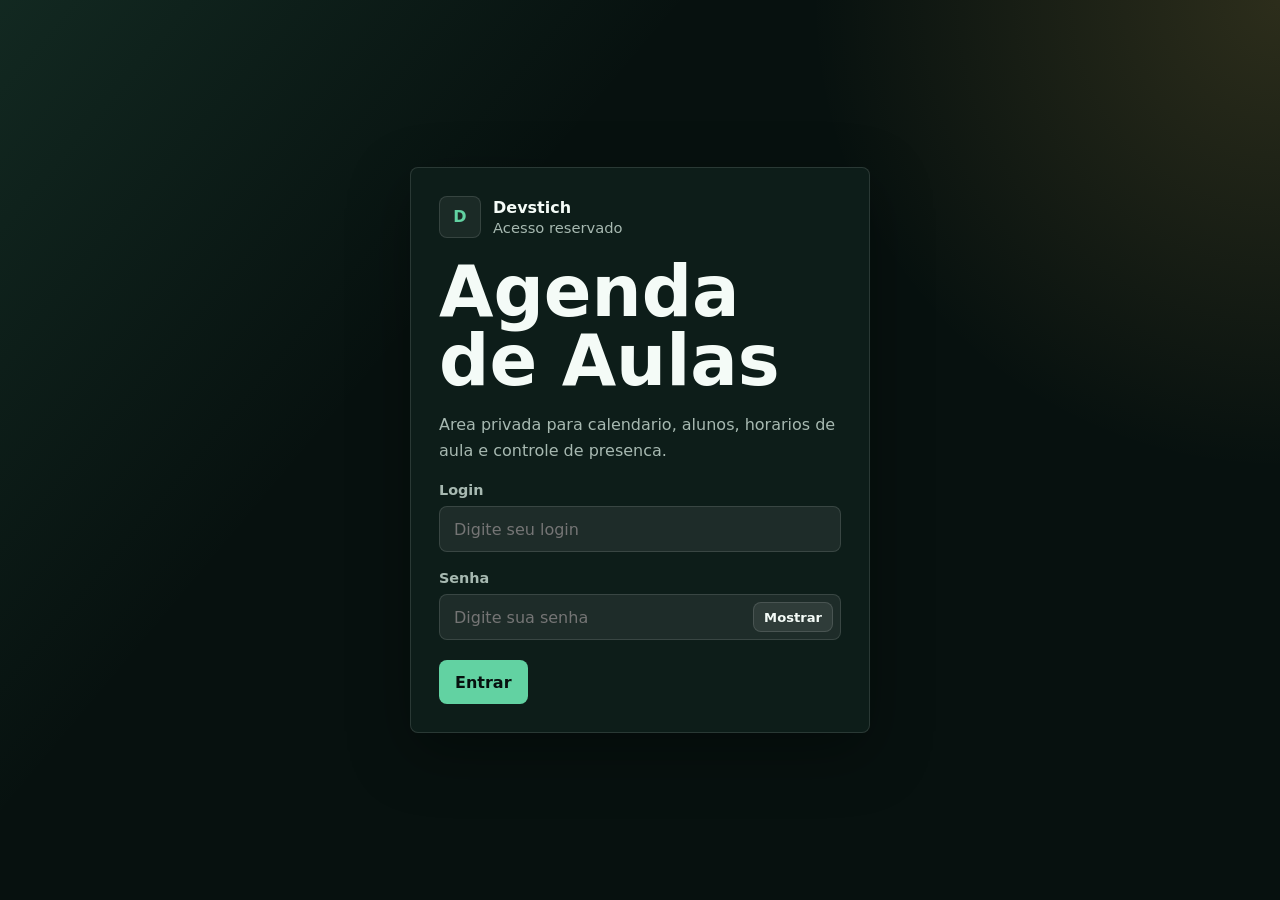
==== lista de presenca.html @ 537367e7 "Add monthly view to attendance list Lets teachers toggle the presence tab between a single day and a" ====
<!DOCTYPE html>
<html lang="pt-BR">
<head>
  <meta charset="UTF-8">
  <meta name="viewport" content="width=device-width, initial-scale=1.0">
  <meta name="robots" content="noindex, nofollow">
  <title>Agenda de Aulas | Devstich</title>
  <style>
    :root { color-scheme: dark; --bg:#07110f; --panel:#0f1f1b; --line:rgba(255,255,255,.12); --text:#f4fbf7; --muted:#a7b9b1; --brand:#62d2a2; --gold:#f0c15a; --danger:#f46f6f; --blue:#7cc7ff; font-family:Inter,ui-sans-serif,system-ui,-apple-system,BlinkMacSystemFont,"Segoe UI",sans-serif; }
    * { box-sizing:border-box; }
    body { min-height:100vh; margin:0; background:linear-gradient(130deg,rgba(98,210,162,.12),transparent 34%),radial-gradient(circle at top right,rgba(240,193,90,.16),transparent 30%),var(--bg); color:var(--text); }
    button,input,select,textarea { font:inherit; }
    button { border:0; cursor:pointer; }
    .page { width:min(1180px,calc(100% - 32px)); margin:0 auto; padding:32px 0; }
    .topbar { display:flex; align-items:center; justify-content:space-between; gap:16px; padding:14px 0 28px; }
    .brand { display:flex; align-items:center; gap:12px; min-width:0; }
    .brand-mark { display:grid; width:42px; height:42px; place-items:center; border:1px solid var(--line); border-radius:8px; background:rgba(255,255,255,.06); color:var(--brand); font-weight:800; }
    .brand strong,.brand span { display:block; }
    .brand span { color:var(--muted); font-size:.92rem; margin-top:2px; }
    .status-pill { display:inline-flex; align-items:center; gap:8px; min-height:36px; padding:0 12px; border:1px solid var(--line); border-radius:999px; color:var(--muted); background:rgba(255,255,255,.05); white-space:nowrap; }
    .status-dot { width:8px; height:8px; border-radius:999px; background:var(--brand); box-shadow:0 0 18px rgba(98,210,162,.9); }
    .gate { display:grid; min-height:calc(100vh - 64px); place-items:center; padding:28px 0; }
    .gate-card,.panel { border:1px solid var(--line); border-radius:8px; background:rgba(15,31,27,.92); box-shadow:0 20px 60px rgba(0,0,0,.35); }
    .gate-card { width:min(460px,100%); padding:28px; }
    .gate-card h1,.hero h1 { margin:20px 0 0; font-size:clamp(2.1rem,6vw,4.4rem); line-height:.98; letter-spacing:0; }
    .gate-card p,.hero p { color:var(--muted); line-height:1.65; }
    .field { display:grid; gap:8px; margin:18px 0 0; }
    label { color:var(--muted); font-size:.9rem; font-weight:700; }
    input,select,textarea { width:100%; min-height:46px; border:1px solid var(--line); border-radius:8px; background:rgba(255,255,255,.07); color:var(--text); outline:none; padding:0 14px; }
    textarea { min-height:92px; padding:12px 14px; resize:vertical; }
    input:focus,select:focus,textarea:focus { border-color:rgba(98,210,162,.8); box-shadow:0 0 0 4px rgba(98,210,162,.12); }
    .password-wrap { position:relative; }
    .password-wrap input { padding-right:104px; }
    .password-toggle { position:absolute; right:8px; bottom:8px; min-height:30px; border:1px solid var(--line); border-radius:8px; padding:0 10px; background:rgba(255,255,255,.08); color:var(--text); font-size:.82rem; font-weight:800; }
    .password-toggle:hover { border-color:rgba(98,210,162,.65); }
    .primary-btn,.ghost-btn,.danger-btn,.tab-btn { display:inline-flex; align-items:center; justify-content:center; min-height:44px; border-radius:8px; padding:0 16px; font-weight:800; }
    .primary-btn { background:var(--brand); color:#07110f; }
    .ghost-btn,.tab-btn { border:1px solid var(--line); background:rgba(255,255,255,.06); color:var(--text); }
    .danger-btn { background:rgba(244,111,111,.16); color:#ffdada; border:1px solid rgba(244,111,111,.32); }
    .gate-actions,.toolbar,.form-actions,.tabs { display:flex; flex-wrap:wrap; gap:10px; margin-top:20px; }
    .teacher-scope { display:grid; gap:8px; width:min(360px,100%); margin-top:16px; }
    .error { display:none; margin-top:14px; color:#ffdada; font-weight:700; }
    .app,.view { display:none; }
    .view.active { display:block; }
    .tab-btn.active { background:var(--brand); color:#07110f; border-color:transparent; }
    .hero { display:grid; grid-template-columns:minmax(0,1.1fr) minmax(280px,.9fr); gap:24px; align-items:end; padding:30px 0 20px; }
    .hero-kpis { display:grid; grid-template-columns:repeat(3,1fr); gap:12px; }
    .kpi { min-height:104px; border:1px solid var(--line); border-radius:8px; background:rgba(255,255,255,.06); padding:16px; }
    .kpi span { color:var(--muted); font-size:.86rem; font-weight:700; }
    .kpi strong { display:block; margin-top:10px; font-size:clamp(1.8rem,4vw,2.7rem); line-height:1; }
    .panel { margin-top:18px; overflow:hidden; }
    .panel-head { display:flex; align-items:center; justify-content:space-between; gap:16px; border-bottom:1px solid var(--line); padding:18px; }
    .panel-head h2 { margin:0; font-size:1.1rem; }
    .form-grid { display:grid; grid-template-columns:1.1fr .8fr .7fr .7fr; gap:14px; padding:18px; }
    .presence-grid { grid-template-columns:1.1fr .8fr .8fr; }
    .form-actions { grid-column:1 / -1; margin-top:0; }
    .list-tools { display:grid; grid-template-columns:minmax(180px,1fr) minmax(150px,220px); gap:12px; padding:18px; border-bottom:1px solid var(--line); }
    .table-wrap { overflow-x:auto; }
    table { width:100%; border-collapse:collapse; min-width:760px; }
    th,td { padding:14px 18px; text-align:left; border-bottom:1px solid var(--line); vertical-align:middle; }
    th { color:var(--muted); font-size:.8rem; text-transform:uppercase; letter-spacing:.06em; background:rgba(255,255,255,.04); }
    tr:last-child td { border-bottom:0; }
    .empty { padding:34px 18px; color:var(--muted); text-align:center; }
    .row-actions { display:flex; gap:8px; justify-content:flex-end; }
    .icon-btn { display:inline-grid; width:36px; height:36px; place-items:center; border:1px solid var(--line); border-radius:8px; background:rgba(255,255,255,.06); color:var(--text); }
    .icon-btn.delete { color:#ffdada; border-color:rgba(244,111,111,.32); }
    .calendar-tools { display:flex; flex-wrap:wrap; align-items:center; justify-content:space-between; gap:12px; padding:18px; border-bottom:1px solid var(--line); }
    .calendar-title { margin:0; font-size:1.4rem; }
    .calendar-layout { display:grid; grid-template-columns:minmax(0,1fr) 280px; gap:18px; align-items:start; }
    .calendar-grid { display:grid; grid-template-columns:repeat(7,minmax(0,1fr)); }
    .pending-panel { padding-bottom:18px; }
    .pending-list { display:grid; gap:10px; padding:18px; }
    .pending-card { display:block; width:100%; border:1px solid var(--line); border-radius:8px; background:rgba(255,255,255,.06); padding:12px; color:var(--text); text-align:left; }
    .pending-card:hover { border-color:rgba(240,193,90,.6); }
    .pending-card strong { display:block; }
    .pending-card span { display:block; margin-top:4px; color:var(--gold); font-size:.82rem; font-weight:700; }
    .pending-row { border:1px solid var(--line); border-radius:8px; padding:14px; margin-bottom:12px; }
    .pending-row p { margin:0; color:var(--muted); }
    .weekday,.day-cell { min-height:118px; border-right:1px solid var(--line); border-bottom:1px solid var(--line); padding:10px; }
    .weekday { min-height:auto; color:var(--muted); font-size:.78rem; font-weight:800; text-transform:uppercase; letter-spacing:.06em; background:rgba(255,255,255,.04); }
    .weekday:nth-child(7n),.day-cell:nth-child(7n) { border-right:0; }
    .day-number { color:var(--muted); font-size:.85rem; font-weight:800; }
    .day-cell.today .day-number { display:inline-grid; place-items:center; width:28px; height:28px; border-radius:999px; background:var(--brand); color:#07110f; }
    .day-cell.muted { opacity:.42; }
    .lesson { display:block; width:100%; margin-top:8px; padding:8px; border:0; border-left:3px solid var(--brand); border-radius:6px; background:rgba(98,210,162,.12); color:var(--text); font-size:.82rem; line-height:1.35; text-align:left; }
    .lesson strong { display:block; color:var(--text); }
    .lesson span { color:var(--muted); }
    .lesson:hover { background:rgba(98,210,162,.18); }
    .lesson.replacement { border-left-color:var(--gold); background:rgba(240,193,90,.14); }
    .lesson.replacement:hover { background:rgba(240,193,90,.22); }
    .lesson-status { display:inline-flex; margin-top:6px; min-height:22px; align-items:center; border-radius:999px; padding:0 8px; background:rgba(240,193,90,.16); color:#ffe1a3; font-size:.72rem; font-weight:800; }
    .student-badge { display:inline-flex; min-height:28px; align-items:center; border:1px solid var(--line); border-radius:999px; padding:0 10px; color:var(--muted); background:rgba(255,255,255,.05); font-size:.84rem; }
    .attendance-tools { display:flex; flex-wrap:wrap; align-items:end; justify-content:space-between; gap:14px; padding:18px; border-bottom:1px solid var(--line); }
    .attendance-tools .field { margin:0; min-width:220px; }
    .status-buttons { display:flex; flex-wrap:wrap; gap:8px; }
    .status-btn { min-height:34px; border:1px solid var(--line); border-radius:8px; padding:0 10px; background:rgba(255,255,255,.06); color:var(--text); font-weight:800; }
    .status-btn.active { background:var(--brand); color:#07110f; border-color:transparent; }
    .status-btn.absent.active { background:rgba(244,111,111,.92); color:#180808; }
    .status-btn.pending.active { background:var(--gold); color:#171006; }
    .modal-backdrop { position:fixed; inset:0; z-index:30; display:grid; place-items:center; padding:18px; background:rgba(0,0,0,.58); }
    .modal-card { width:min(460px,100%); border:1px solid var(--line); border-radius:8px; background:#0f1f1b; box-shadow:0 24px 70px rgba(0,0,0,.52); padding:22px; }
    .modal-card h2 { margin:0; font-size:1.35rem; }
    .modal-card p { color:var(--muted); line-height:1.55; }
    .modal-actions { display:flex; flex-wrap:wrap; gap:10px; margin-top:18px; }
    .modal-grid { display:grid; grid-template-columns:1fr 1fr; gap:12px; margin-top:14px; }
    [hidden] { display:none !important; }
    @media (max-width:900px) { .hero,.form-grid,.list-tools,.modal-grid,.calendar-layout { grid-template-columns:1fr; } .hero-kpis { grid-template-columns:1fr; } .calendar-grid { min-width:840px; } .calendar-scroll { overflow-x:auto; } .topbar,.panel-head { align-items:flex-start; flex-direction:column; } }
  </style>
</head>
<body>
  <main class="page">
    <section class="gate" id="gate">
      <div class="gate-card">
        <div class="brand"><div class="brand-mark">D</div><div><strong>Devstich</strong><span>Acesso reservado</span></div></div>
        <h1>Agenda de Aulas</h1>
        <p>Area privada para calendario, alunos, horarios de aula e controle de presenca.</p>
        <form id="accessForm">
          <div class="field"><label for="accessLogin">Login</label><input id="accessLogin" name="accessLogin" type="text" autocomplete="username" placeholder="Digite seu login"></div>
          <div class="field password-wrap"><label for="accessPassword">Senha</label><input id="accessPassword" name="accessPassword" type="password" autocomplete="current-password" placeholder="Digite sua senha"><button class="password-toggle" id="togglePassword" type="button" aria-controls="accessPassword" aria-label="Mostrar senha">Mostrar</button></div>
          <div class="gate-actions"><button class="primary-btn" type="submit">Entrar</button></div>
          <p class="error" id="accessError">Login ou senha incorretos.</p>
        </form>
      </div>
    </section>

    <section class="app" id="app">
      <header class="topbar">
        <div class="brand"><div class="brand-mark">D</div><div><strong>Devstich</strong><span>Agenda de aulas</span></div></div>
        <div class="status-pill"><span class="status-dot"></span><span id="todayLabel"></span></div>
      </header>

      <section class="hero">
        <div>
          <h1>Calendario e alunos</h1>
          <p>Cadastre os alunos uma vez, escolha o dia e o horario. Cada aula ocupa automaticamente 1 hora no calendario.</p>
          <div class="tabs" role="tablist">
            <button class="tab-btn active" type="button" data-view="calendarView">Calendario</button>
            <button class="tab-btn" type="button" data-view="studentsView">Alunos</button>
            <button class="tab-btn" type="button" data-view="presenceView">Presenca</button>
            <button class="tab-btn" id="teachersTab" type="button" data-view="teachersView" hidden>Professores</button>
          </div>
          <div class="teacher-scope" id="teacherScope" hidden>
            <label for="teacherScopeSelect">Ver alunos do professor</label>
            <select id="teacherScopeSelect"></select>
          </div>
        </div>
        <div class="hero-kpis">
          <div class="kpi"><span>Alunos ativos</span><strong id="studentCount">0</strong></div>
          <div class="kpi"><span>Aulas/semana</span><strong id="lessonCount">0</strong></div>
          <div class="kpi"><span>Presentes</span><strong id="presentCount">0</strong></div>
        </div>
      </section>

      <section class="view active" id="calendarView">
        <div class="calendar-layout">
          <section class="panel" aria-label="Calendario de aulas">
            <div class="calendar-tools">
              <button class="ghost-btn" id="prevMonth" type="button">Mes anterior</button>
              <h2 class="calendar-title" id="calendarTitle">Calendario</h2>
              <button class="ghost-btn" id="nextMonth" type="button">Proximo mes</button>
            </div>
            <div class="calendar-scroll"><div class="calendar-grid" id="calendarGrid"></div></div>
          </section>
          <section class="panel pending-panel" aria-label="Reposicoes pendentes">
            <div class="panel-head"><h2>Reposições pendentes</h2></div>
            <div class="pending-list" id="pendingList"></div>
            <div class="empty" id="pendingEmpty">Nenhuma reposicao pendente.</div>
          </section>
        </div>
      </section>

      <section class="view" id="studentsView">
        <section class="panel" aria-label="Cadastrar aluno">
          <div class="panel-head"><h2>Novo aluno</h2></div>
          <form class="form-grid" id="studentForm">
            <div class="field"><label for="studentName">Nome do aluno</label><input id="studentName" name="studentName" type="text" placeholder="Ex.: Ana Silva" required></div>
            <div class="field"><label for="studentPhone">Telefone</label><input id="studentPhone" name="studentPhone" type="text" placeholder="Opcional"></div>
            <div class="field"><label for="classDay">Dia da aula</label><select id="classDay" name="classDay"><option value="1">Segunda-feira</option><option value="2">Terca-feira</option><option value="3">Quarta-feira</option><option value="4">Quinta-feira</option><option value="5">Sexta-feira</option><option value="6">Sabado</option><option value="0">Domingo</option></select></div>
            <div class="field"><label for="classTime">Horario</label><input id="classTime" name="classTime" type="time" required></div>
            <div class="field" style="grid-column:1 / -1"><label for="studentNotes">Observacoes</label><textarea id="studentNotes" name="studentNotes" placeholder="Opcional"></textarea></div>
            <div class="form-actions"><button class="primary-btn" type="submit">Cadastrar aluno</button></div>
          </form>
        </section>

        <section class="panel" aria-label="Alunos cadastrados">
          <div class="panel-head"><h2>Alunos cadastrados</h2><span class="student-badge">Aulas de 1 hora</span></div>
          <div class="table-wrap">
            <table><thead><tr><th>Aluno</th><th>Telefone</th><th>Dia</th><th>Horario</th><th>Status</th><th></th></tr></thead><tbody id="studentsBody"></tbody></table>
            <div class="empty" id="studentsEmpty">Nenhum aluno cadastrado ainda.</div>
          </div>
        </section>
      </section>

      <section class="view" id="presenceView">
        <section class="panel" aria-label="Lista de presenca dos alunos">
          <div class="panel-head"><h2 id="attendanceTitle">Lista de presenca</h2><span class="student-badge">Alunos ativos cadastrados</span></div>
          <div class="attendance-tools">
            <div class="status-buttons" id="attendanceModeButtons">
              <button class="status-btn active" type="button" data-attendance-mode="day">Dia</button>
              <button class="status-btn" type="button" data-attendance-mode="month">Mes</button>
            </div>
            <div class="field" id="attendanceDayField"><label for="attendanceDate">Data da chamada</label><input id="attendanceDate" type="date"></div>
            <div class="field" id="attendanceMonthField" hidden><label for="attendanceMonth">Mes</label><input id="attendanceMonth" type="month"></div>
            <span class="student-badge" id="attendanceSummary">0 presentes</span>
          </div>
          <div class="table-wrap">
            <table><thead><tr><th>Data</th><th>Aluno</th><th>Dia da aula</th><th>Horario</th><th>Status</th></tr></thead><tbody id="attendanceBody"></tbody></table>
            <div class="empty" id="attendanceEmpty">Nenhum aluno ativo cadastrado ainda.</div>
          </div>
        </section>
      </section>
      <section class="view" id="teachersView" hidden>
        <section class="panel" aria-label="Adicionar professor">
          <div class="panel-head"><h2>Novo professor</h2><span class="student-badge">Apenas nivel 3</span></div>
          <form class="form-grid" id="teacherForm">
            <div class="field"><label for="teacherUsername">Login</label><input id="teacherUsername" name="teacherUsername" type="text" autocomplete="off" placeholder="Ex.: Professor.nome" required></div>
            <div class="field"><label for="teacherPassword">Senha</label><input id="teacherPassword" name="teacherPassword" type="password" autocomplete="new-password" placeholder="Senha inicial" required></div>
            <div class="field"><label for="teacherLevel">Nivel</label><select id="teacherLevel" name="teacherLevel"><option value="1">Nivel 1</option><option value="2">Nivel 2</option><option value="3">Nivel 3</option></select></div>
            <div class="form-actions"><button class="primary-btn" type="submit">Adicionar professor</button></div>
          </form>
        </section>
        <section class="panel" aria-label="Professores cadastrados">
          <div class="panel-head"><h2>Professores cadastrados</h2></div>
          <div class="table-wrap">
            <table><thead><tr><th>Login</th><th>Nivel</th><th>Status</th><th>Criado em</th><th></th></tr></thead><tbody id="teachersBody"></tbody></table>
            <div class="empty" id="teachersEmpty">Nenhum professor cadastrado ainda.</div>
          </div>
        </section>
      </section>
    </section>
  </main>


  <div class="modal-backdrop" id="replacementModal" hidden>
    <section class="modal-card" role="dialog" aria-modal="true" aria-labelledby="replacementTitle">
      <h2 id="replacementTitle">Reposicao da aula</h2>
      <p id="replacementText">Quer marcar esta aula como reposicao?</p>
      <div id="replacementStepChoice">
        <div class="modal-actions">
          <button class="primary-btn" id="replacementYes" type="button">Sim</button>
          <button class="ghost-btn" id="replacementNo" type="button">Nao</button>
        </div>
      </div>
      <div id="replacementStepSchedule" hidden>
        <div class="modal-actions">
          <button class="primary-btn" id="replacementHasDate" type="button">Sim</button>
          <button class="ghost-btn" id="replacementNoDate" type="button">Nao</button>
        </div>
      </div>
      <form id="replacementForm" hidden>
        <div class="modal-grid">
          <div class="field"><label for="replacementDate">Dia da reposicao</label><input id="replacementDate" type="date"></div>
          <div class="field"><label for="replacementTime">Horario</label><input id="replacementTime" type="time"></div>
        </div>
        <div class="modal-actions">
          <button class="primary-btn" type="submit">Salvar reposicao</button>
          <button class="ghost-btn" id="replacementBack" type="button">Voltar</button>
        </div>
      </form>
      <div class="modal-actions">
        <button class="ghost-btn" id="replacementCancel" type="button">Cancelar</button>
      </div>
    </section>
  </div>

  <div class="modal-backdrop" id="pendingModal" hidden>
    <section class="modal-card" role="dialog" aria-modal="true" aria-labelledby="pendingModalTitle">
      <h2 id="pendingModalTitle">Reposicoes pendentes</h2>
      <p id="pendingModalSubtitle"></p>
      <div id="pendingModalList"></div>
      <div class="modal-actions">
        <button class="ghost-btn" id="pendingModalClose" type="button">Fechar</button>
      </div>
    </section>
  </div>
  <script>
    var AUTH_API = "/api/auth.php";
    var ATTENDANCE_API = "/api/chamada.php";
    var STUDENTS_API = "/api/alunos.php";
    var TEACHERS_API = "/api/professores.php";
    var dayNames = ["Domingo", "Segunda", "Terca", "Quarta", "Quinta", "Sexta", "Sabado"];
    var monthCursor = new Date();
    monthCursor.setDate(1);
    var records = [];
    var calendarRecords = [];
    var pendingReplacements = [];
    var students = [];
    var teachers = [];
    var currentTeacher = null;
    var selectedTeacherId = 0;

    var gate = document.getElementById("gate");
    var app = document.getElementById("app");
    var accessForm = document.getElementById("accessForm");
    var accessLogin = document.getElementById("accessLogin");
    var accessPassword = document.getElementById("accessPassword");
    var togglePassword = document.getElementById("togglePassword");
    var accessError = document.getElementById("accessError");
    var todayLabel = document.getElementById("todayLabel");
    var studentCount = document.getElementById("studentCount");
    var lessonCount = document.getElementById("lessonCount");
    var presentCount = document.getElementById("presentCount");
    var calendarTitle = document.getElementById("calendarTitle");
    var calendarGrid = document.getElementById("calendarGrid");
    var studentsBody = document.getElementById("studentsBody");
    var studentsEmpty = document.getElementById("studentsEmpty");
    var studentForm = document.getElementById("studentForm");
    var attendanceDate = document.getElementById("attendanceDate");
    var attendanceMonth = document.getElementById("attendanceMonth");
    var attendanceModeButtons = document.getElementById("attendanceModeButtons");
    var attendanceDayField = document.getElementById("attendanceDayField");
    var attendanceMonthField = document.getElementById("attendanceMonthField");
    var attendanceMode = "day";
    var attendanceBody = document.getElementById("attendanceBody");
    var attendanceEmpty = document.getElementById("attendanceEmpty");
    var attendanceSummary = document.getElementById("attendanceSummary");
    var teacherScope = document.getElementById("teacherScope");
    var teacherScopeSelect = document.getElementById("teacherScopeSelect");
    var attendanceTitle = document.getElementById("attendanceTitle");
    var teachersTab = document.getElementById("teachersTab");
    var teachersView = document.getElementById("teachersView");
    var teacherForm = document.getElementById("teacherForm");
    var teachersBody = document.getElementById("teachersBody");
    var teachersEmpty = document.getElementById("teachersEmpty");
    var replacementModal = document.getElementById("replacementModal");
    var replacementText = document.getElementById("replacementText");
    var replacementStepChoice = document.getElementById("replacementStepChoice");
    var replacementStepSchedule = document.getElementById("replacementStepSchedule");
    var replacementForm = document.getElementById("replacementForm");
    var replacementDate = document.getElementById("replacementDate");
    var replacementTime = document.getElementById("replacementTime");
    var replacementYes = document.getElementById("replacementYes");
    var replacementNo = document.getElementById("replacementNo");
    var replacementHasDate = document.getElementById("replacementHasDate");
    var replacementNoDate = document.getElementById("replacementNoDate");
    var replacementBack = document.getElementById("replacementBack");
    var replacementCancel = document.getElementById("replacementCancel");
    var pendingList = document.getElementById("pendingList");
    var pendingEmpty = document.getElementById("pendingEmpty");
    var pendingModal = document.getElementById("pendingModal");
    var pendingModalSubtitle = document.getElementById("pendingModalSubtitle");
    var pendingModalList = document.getElementById("pendingModalList");
    var pendingModalClose = document.getElementById("pendingModalClose");
    var pendingLesson = null;
    var formatter = new Intl.DateTimeFormat("pt-BR", { day:"2-digit", month:"2-digit", year:"numeric", hour:"2-digit", minute:"2-digit" });

    todayLabel.textContent = new Intl.DateTimeFormat("pt-BR", { weekday:"long", day:"2-digit", month:"long" }).format(new Date());
    attendanceDate.value = dateKey(new Date());
    attendanceMonth.value = monthKey(new Date());

    function requestJson(url, options) {
      return fetch(url, Object.assign({ headers:{ "Content-Type":"application/json" }, credentials:"same-origin" }, options || {})).then(function(response) {
        return response.json().then(function(payload) {
          if (!response.ok) throw new Error(payload.error || "Erro ao processar solicitacao.");
          return payload;
        });
      });
    }
    function escapeHtml(value) { return String(value).replaceAll("&","&amp;").replaceAll("<","&lt;").replaceAll(">","&gt;").replaceAll(String.fromCharCode(34),"&quot;").replaceAll(String.fromCharCode(39),"&#039;"); }
    function addMinutes(time, minutes) { var parts = time.split(":"); var total = Number(parts[0]) * 60 + Number(parts[1]) + minutes; return String(Math.floor(total / 60)).padStart(2,"0") + ":" + String(total % 60).padStart(2,"0"); }
    function dateKey(date) { return date.getFullYear() + "-" + String(date.getMonth()+1).padStart(2,"0") + "-" + String(date.getDate()).padStart(2,"0"); }
    function monthKey(date) { return date.getFullYear() + "-" + String(date.getMonth()+1).padStart(2,"0"); }
    function calendarRange() { var first = new Date(monthCursor.getFullYear(), monthCursor.getMonth(), 1); var start = new Date(first); start.setDate(first.getDate() - first.getDay()); var end = new Date(start); end.setDate(start.getDate() + 41); return { start:dateKey(start), end:dateKey(end) }; }
    function calendarRecord(studentId, date) { return calendarRecords.find(function(record) { return Number(record.studentId) === Number(studentId) && record.attendanceDate === date; }); }
    function calendarStatus(studentId, date) { var found = calendarRecord(studentId, date); return found ? found.status : "Pendente"; }
    function formatDateLabel(value) { if (!value) return ""; var parts = value.split("-"); return parts.length === 3 ? parts[2] + "/" + parts[1] + "/" + parts[0] : value; }

    function activeTeacherId() { return canManageTeachers() && selectedTeacherId > 0 ? selectedTeacherId : Number(currentTeacher && currentTeacher.id ? currentTeacher.id : 0); }
    function selectedTeacherName() {
      var id = activeTeacherId();
      var teacher = teachers.find(function(item) { return Number(item.id) === Number(id); });
      return teacher ? teacher.username : (currentTeacher ? currentTeacher.username : "Professor");
    }
    function renderTeacherScope() {
      if (!teacherScope || !teacherScopeSelect) return;
      if (!canManageTeachers()) {
        teacherScope.hidden = true;
        selectedTeacherId = Number(currentTeacher && currentTeacher.id ? currentTeacher.id : 0);
        return;
      }
      if (!selectedTeacherId) selectedTeacherId = Number(currentTeacher && currentTeacher.id ? currentTeacher.id : 0);
      teacherScope.hidden = false;
      teacherScopeSelect.innerHTML = teachers.map(function(teacher) {
        return "<option value=\"" + teacher.id + "\">" + escapeHtml(teacher.username) + " - Nivel " + escapeHtml(teacher.accessLevel) + "</option>";
      }).join("");
      teacherScopeSelect.value = String(selectedTeacherId);
    }

    function showApp() {
      gate.style.display = "none";
      app.style.display = "block";
      applyTeacherAccess();
      var setup = canManageTeachers() ? loadTeachers().then(renderTeacherScope) : Promise.resolve(renderTeacherScope());
      setup.then(function() { return Promise.all([loadStudents(), loadRecords(), loadCalendarRecords(), loadPendingReplacements()]); }).then(renderAll).catch(function(error) { alert(error.message); });
    }
    function renderAll() { renderKpis(); renderCalendar(); renderStudents(); renderPresence(); renderTeachers(); renderPendingList(); }
    function renderKpis() { var activeStudents = students.filter(function(student) { return Number(student.isActive) === 1; }); studentCount.textContent = activeStudents.length; lessonCount.textContent = activeStudents.length; presentCount.textContent = records.filter(function(record) { return record.status === "Presente"; }).length; }

    function loadStudents() { return requestJson(STUDENTS_API + "?teacherId=" + encodeURIComponent(activeTeacherId())).then(function(payload) { students = payload.students || []; }); }
    function loadRecords() {
      if (attendanceMode === "month") {
        return requestJson(ATTENDANCE_API + "?month=" + encodeURIComponent(attendanceMonth.value) + "&teacherId=" + encodeURIComponent(activeTeacherId())).then(function(payload) { records = payload.records || []; });
      }
      return requestJson(ATTENDANCE_API + "?date=" + encodeURIComponent(attendanceDate.value) + "&teacherId=" + encodeURIComponent(activeTeacherId())).then(function(payload) { records = payload.records || []; });
    }
    function loadCalendarRecords() { var range = calendarRange(); return requestJson(ATTENDANCE_API + "?start=" + encodeURIComponent(range.start) + "&end=" + encodeURIComponent(range.end) + "&teacherId=" + encodeURIComponent(activeTeacherId())).then(function(payload) { calendarRecords = payload.records || []; }); }
    function loadPendingReplacements() { return requestJson(ATTENDANCE_API + "?pendingReplacements=1&teacherId=" + encodeURIComponent(activeTeacherId())).then(function(payload) { pendingReplacements = payload.records || []; }); }
    function canManageTeachers() { return currentTeacher && Number(currentTeacher.accessLevel) === 3; }
    function loadTeachers() { return requestJson(TEACHERS_API).then(function(payload) { teachers = payload.teachers || []; }); }
    function applyTeacherAccess() { var allowed = canManageTeachers(); teachersTab.hidden = !allowed; teachersView.hidden = !allowed; if (!allowed && teachersView.classList.contains("active")) { teachersView.classList.remove("active"); document.getElementById("calendarView").classList.add("active"); document.querySelector(".tab-btn[data-view=calendarView]").classList.add("active"); } }

    function renderCalendar() {
      var title = new Intl.DateTimeFormat("pt-BR", { month:"long", year:"numeric" }).format(monthCursor);
      calendarTitle.textContent = title.charAt(0).toUpperCase() + title.slice(1);
      var year = monthCursor.getFullYear();
      var month = monthCursor.getMonth();
      var first = new Date(year, month, 1);
      var start = new Date(first);
      start.setDate(first.getDate() - first.getDay());
      var today = dateKey(new Date());
      var html = ["Dom", "Seg", "Ter", "Qua", "Qui", "Sex", "Sab"].map(function(day) { return "<div class=\"weekday\">" + day + "</div>"; }).join("");
      for (var i = 0; i < 42; i += 1) {
        var current = new Date(start);
        current.setDate(start.getDate() + i);
        var currentKey = dateKey(current);
        var muted = current.getMonth() === month ? "" : " muted";
        var isToday = currentKey === today ? " today" : "";
        var lessons = students.filter(function(student) { return Number(student.isActive) === 1 && Number(student.classDay) === current.getDay(); }).sort(function(a, b) { return a.classTime.localeCompare(b.classTime); });
        html += "<div class=\"day-cell" + muted + isToday + "\"><div class=\"day-number\">" + current.getDate() + "</div>";
        html += lessons.map(function(student) { var record = calendarRecord(student.id, currentKey) || {}; var status = record.status || "Pendente"; var isReplacement = status === "Reposicao"; var replacementInfo = record.replacementDate ? " - " + formatDateLabel(record.replacementDate) + (record.replacementTime ? " as " + record.replacementTime : "") : ""; return "<button class=\"lesson " + (isReplacement ? "replacement" : "") + "\" type=\"button\" data-lesson-student=\"" + student.id + "\" data-lesson-date=\"" + currentKey + "\" data-lesson-status=\"" + status + "\"><strong>" + escapeHtml(student.classTime) + " - " + escapeHtml(addMinutes(student.classTime, 60)) + "</strong><span>" + escapeHtml(student.name) + "</span>" + (isReplacement ? "<em class=\"lesson-status\">Pendente para reposicao" + escapeHtml(replacementInfo) + "</em>" : "") + "</button>"; }).join("");
        html += "</div>";
      }
      calendarGrid.innerHTML = html;
    }

    function renderStudents() {
      studentsEmpty.style.display = students.length ? "none" : "block";
      studentsBody.innerHTML = students.map(function(student) {
        var active = Number(student.isActive) === 1;
        return "<tr><td>" + escapeHtml(student.name) + "</td><td>" + escapeHtml(student.phone || "-") + "</td><td>" + dayNames[Number(student.classDay)] + "</td><td>" + escapeHtml(student.classTime) + " - " + escapeHtml(addMinutes(student.classTime, 60)) + "</td><td>" + (active ? "Ativo" : "Pausado") + "</td><td><div class=\"row-actions\"><button class=\"icon-btn\" type=\"button\" title=\"Pausar/ativar\" data-student-toggle=\"" + student.id + "\">" + (active ? "II" : "OK") + "</button><button class=\"icon-btn delete\" type=\"button\" title=\"Remover\" data-student-delete=\"" + student.id + "\">X</button></div></td></tr>";
      }).join("");
    }

    function renderPresence() {
      attendanceTitle.textContent = "Lista de presenca - " + selectedTeacherName();
      var present = records.filter(function(record) { return record.status === "Presente"; }).length;
      attendanceSummary.textContent = present + " presentes de " + records.length + " aulas";
      attendanceEmpty.style.display = records.length ? "none" : "block";
      attendanceBody.innerHTML = records.map(function(record) {
        return "<tr><td>" + formatDateLabel(record.attendanceDate) + "</td><td>" + escapeHtml(record.name) + "</td><td>" + dayNames[Number(record.classDay)] + "</td><td>" + escapeHtml(record.classTime) + " - " + escapeHtml(addMinutes(record.classTime, 60)) + "</td><td><div class=\"status-buttons\"><button class=\"status-btn " + (record.status === "Presente" ? "active" : "") + "\" type=\"button\" data-attendance-student=\"" + record.studentId + "\" data-attendance-date=\"" + record.attendanceDate + "\" data-attendance-status=\"Presente\">Presente</button><button class=\"status-btn pending " + (record.status === "Pendente" ? "active" : "") + "\" type=\"button\" data-attendance-student=\"" + record.studentId + "\" data-attendance-date=\"" + record.attendanceDate + "\" data-attendance-status=\"Pendente\">Pendente</button><button class=\"status-btn absent " + (record.status === "Ausente" ? "active" : "") + "\" type=\"button\" data-attendance-student=\"" + record.studentId + "\" data-attendance-date=\"" + record.attendanceDate + "\" data-attendance-status=\"Ausente\">Ausente</button><button class=\"status-btn pending " + (record.status === "Reposicao" ? "active" : "") + "\" type=\"button\" data-attendance-student=\"" + record.studentId + "\" data-attendance-date=\"" + record.attendanceDate + "\" data-attendance-status=\"Reposicao\">Reposicao</button></div></td></tr>";
      }).join("");
      renderKpis();
    }

    function renderPendingList() {
      var groups = {};
      pendingReplacements.forEach(function(record) {
        var id = record.studentId;
        if (!groups[id]) groups[id] = { studentId:id, name:record.name, dates:[] };
        groups[id].dates.push(record.attendanceDate);
      });
      var list = Object.keys(groups).map(function(key) { return groups[key]; });
      pendingEmpty.style.display = list.length ? "none" : "block";
      pendingList.innerHTML = list.map(function(group) {
        var count = group.dates.length;
        return "<button class=\"pending-card\" type=\"button\" data-pending-student=\"" + group.studentId + "\"><strong>" + escapeHtml(group.name) + "</strong><span>" + count + " aula" + (count > 1 ? "s" : "") + " pendente" + (count > 1 ? "s" : "") + "</span></button>";
      }).join("");
    }

    function openPendingModal(studentId) {
      var dates = pendingReplacements.filter(function(record) { return Number(record.studentId) === Number(studentId); });
      if (!dates.length) return;
      pendingModalSubtitle.textContent = dates[0].name;
      pendingModalList.innerHTML = dates.map(function(record) {
        return "<form class=\"pending-row\" data-pending-student=\"" + record.studentId + "\" data-pending-date=\"" + record.attendanceDate + "\"><p>Faltou em " + formatDateLabel(record.attendanceDate) + "</p><div class=\"modal-grid\"><div class=\"field\"><label>Dia da reposicao</label><input type=\"date\" required></div><div class=\"field\"><label>Horario</label><input type=\"time\" required></div></div><div class=\"modal-actions\"><button class=\"primary-btn\" type=\"submit\">Salvar reposicao</button></div></form>";
      }).join("");
      pendingModal.hidden = false;
    }

    function closePendingModal() { pendingModal.hidden = true; }

    pendingList.addEventListener("click", function(event) {
      var card = event.target.closest("[data-pending-student]");
      if (!card) return;
      openPendingModal(card.dataset.pendingStudent);
    });

    pendingModalList.addEventListener("submit", function(event) {
      var form = event.target.closest(".pending-row");
      if (!form) return;
      event.preventDefault();
      var dateInput = form.querySelector("input[type=date]");
      var timeInput = form.querySelector("input[type=time]");
      var studentId = form.dataset.pendingStudent;
      saveLessonStatus(studentId, form.dataset.pendingDate, "Reposicao", dateInput.value, timeInput.value).then(function() {
        return loadPendingReplacements();
      }).then(function() {
        renderPendingList();
        var remaining = pendingReplacements.filter(function(record) { return Number(record.studentId) === Number(studentId); });
        if (remaining.length) { openPendingModal(studentId); } else { closePendingModal(); }
      }).catch(function(error) { alert(error.message); });
    });

    pendingModalClose.addEventListener("click", closePendingModal);
    pendingModal.addEventListener("click", function(event) { if (event.target === pendingModal) closePendingModal(); });

    function renderTeachers() {
      if (!canManageTeachers()) return;
      teachersEmpty.style.display = teachers.length ? "none" : "block";
      teachersBody.innerHTML = teachers.map(function(teacher) {
        var active = Number(teacher.isActive) === 1;
        return "<tr><td>" + escapeHtml(teacher.username) + "</td><td>Nivel " + escapeHtml(teacher.accessLevel) + "</td><td>" + (active ? "Ativo" : "Pausado") + "</td><td>" + formatter.format(new Date(teacher.createdAt)) + "</td><td><div class=\"row-actions\"><button class=\"icon-btn\" type=\"button\" title=\"Ativar/pausar\" data-teacher-toggle=\"" + teacher.id + "\">" + (active ? "II" : "OK") + "</button></div></td></tr>";
      }).join("");
    }

    document.querySelectorAll(".tab-btn").forEach(function(button) { button.addEventListener("click", function() { if (button.hidden) return; document.querySelectorAll(".tab-btn").forEach(function(item) { item.classList.remove("active"); }); document.querySelectorAll(".view").forEach(function(item) { item.classList.remove("active"); }); button.classList.add("active"); document.getElementById(button.dataset.view).classList.add("active"); }); });
    document.getElementById("prevMonth").addEventListener("click", function() { monthCursor.setMonth(monthCursor.getMonth() - 1); loadCalendarRecords().then(renderCalendar).catch(function(error) { alert(error.message); }); });
    document.getElementById("nextMonth").addEventListener("click", function() { monthCursor.setMonth(monthCursor.getMonth() + 1); loadCalendarRecords().then(renderCalendar).catch(function(error) { alert(error.message); }); });


    function saveLessonStatus(studentId, date, status, dateReplacement, timeReplacement) {
      return requestJson(ATTENDANCE_API, { method:"POST", body:JSON.stringify({ studentId:studentId, teacherId:activeTeacherId(), date:date, status:status, replacementDate:dateReplacement || "", replacementTime:timeReplacement || "" }) }).then(function() {
        return Promise.all([loadRecords(), loadCalendarRecords(), loadPendingReplacements()]);
      }).then(renderAll);
    }

    function showReplacementStep(step) {
      replacementStepChoice.hidden = step !== "choice";
      replacementStepSchedule.hidden = step !== "schedule";
      replacementForm.hidden = step !== "form";
    }

    function closeReplacementModal() {
      replacementModal.hidden = true;
      pendingLesson = null;
      replacementForm.reset();
    }

    function openReplacementModal(lesson) {
      var student = students.find(function(item) { return Number(item.id) === Number(lesson.dataset.lessonStudent); });
      var record = calendarRecord(lesson.dataset.lessonStudent, lesson.dataset.lessonDate) || {};
      pendingLesson = { studentId:lesson.dataset.lessonStudent, date:lesson.dataset.lessonDate };
      replacementText.textContent = "Quer marcar a aula de " + (student ? student.name : "aluno") + " como reposicao?";
      replacementDate.value = record.replacementDate || "";
      replacementTime.value = record.replacementTime || "";
      showReplacementStep("choice");
      replacementModal.hidden = false;
    }

    calendarGrid.addEventListener("click", function(event) {
      var lesson = event.target.closest(".lesson");
      if (!lesson) return;
      openReplacementModal(lesson);
    });

    replacementYes.addEventListener("click", function() {
      if (!pendingLesson) return;
      replacementText.textContent = "Ja tem dia e horario da reposicao?";
      showReplacementStep("schedule");
    });

    replacementNo.addEventListener("click", function() {
      if (!pendingLesson) return;
      saveLessonStatus(pendingLesson.studentId, pendingLesson.date, "Pendente", "", "").then(closeReplacementModal).catch(function(error) { alert(error.message); });
    });

    replacementHasDate.addEventListener("click", function() {
      replacementText.textContent = "Informe o dia e horario da reposicao.";
      showReplacementStep("form");
    });

    replacementNoDate.addEventListener("click", function() {
      if (!pendingLesson) return;
      saveLessonStatus(pendingLesson.studentId, pendingLesson.date, "Reposicao", "", "").then(closeReplacementModal).catch(function(error) { alert(error.message); });
    });

    replacementBack.addEventListener("click", function() {
      replacementText.textContent = "Ja tem dia e horario da reposicao?";
      showReplacementStep("schedule");
    });

    replacementCancel.addEventListener("click", closeReplacementModal);

    replacementModal.addEventListener("click", function(event) {
      if (event.target === replacementModal) closeReplacementModal();
    });

    replacementForm.addEventListener("submit", function(event) {
      event.preventDefault();
      if (!pendingLesson) return;
      if (!replacementDate.value || !replacementTime.value) {
        alert("Informe o dia e o horario da reposicao.");
        return;
      }
      saveLessonStatus(pendingLesson.studentId, pendingLesson.date, "Reposicao", replacementDate.value, replacementTime.value).then(closeReplacementModal).catch(function(error) { alert(error.message); });
    });
    togglePassword.addEventListener("click", function() {
      var isPassword = accessPassword.type === "password";
      accessPassword.type = isPassword ? "text" : "password";
      togglePassword.textContent = isPassword ? "Ocultar" : "Mostrar";
      togglePassword.setAttribute("aria-label", isPassword ? "Ocultar senha" : "Mostrar senha");
    });

    accessForm.addEventListener("submit", function(event) { event.preventDefault(); requestJson(AUTH_API, { method:"POST", body:JSON.stringify({ username:accessLogin.value.trim(), password:accessPassword.value }) }).then(function(payload) { currentTeacher = payload.teacher || null; accessError.style.display = "none"; showApp(); }).catch(function(error) { accessError.textContent = error.message; accessError.style.display = "block"; accessPassword.select(); }); });

    studentForm.addEventListener("submit", function(event) { event.preventDefault(); var form = new FormData(studentForm); requestJson(STUDENTS_API, { method:"POST", body:JSON.stringify({ teacherId:activeTeacherId(), name:form.get("studentName").trim(), phone:form.get("studentPhone").trim(), classDay:form.get("classDay"), classTime:form.get("classTime"), notes:form.get("studentNotes").trim() }) }).then(function() { studentForm.reset(); return Promise.all([loadStudents(), loadCalendarRecords()]); }).then(renderAll).catch(function(error) { alert(error.message); }); });

    studentsBody.addEventListener("click", function(event) { var toggleId = event.target.dataset.studentToggle; var deleteId = event.target.dataset.studentDelete; if (toggleId) { var student = students.find(function(item) { return String(item.id) === String(toggleId); }); requestJson(STUDENTS_API, { method:"PATCH", body:JSON.stringify({ id:toggleId, teacherId:activeTeacherId(), isActive: student && Number(student.isActive) === 1 ? 0 : 1 }) }).then(function() { return Promise.all([loadStudents(), loadCalendarRecords()]); }).then(renderAll).catch(function(error) { alert(error.message); }); } if (deleteId && confirm("Deseja remover este aluno?")) { requestJson(STUDENTS_API, { method:"DELETE", body:JSON.stringify({ id:deleteId, teacherId:activeTeacherId() }) }).then(function() { return Promise.all([loadStudents(), loadCalendarRecords()]); }).then(renderAll).catch(function(error) { alert(error.message); }); } });

    teacherScopeSelect.addEventListener("change", function() { selectedTeacherId = Number(teacherScopeSelect.value); Promise.all([loadStudents(), loadRecords(), loadCalendarRecords(), loadPendingReplacements()]).then(renderAll).catch(function(error) { alert(error.message); }); });
    attendanceDate.addEventListener("change", function() { Promise.all([loadRecords(), loadCalendarRecords()]).then(renderAll).catch(function(error) { alert(error.message); }); });
    attendanceMonth.addEventListener("change", function() { loadRecords().then(renderAll).catch(function(error) { alert(error.message); }); });
    attendanceModeButtons.addEventListener("click", function(event) {
      var mode = event.target.dataset.attendanceMode;
      if (!mode || mode === attendanceMode) return;
      attendanceMode = mode;
      attendanceModeButtons.querySelectorAll(".status-btn").forEach(function(btn) { btn.classList.toggle("active", btn.dataset.attendanceMode === mode); });
      attendanceDayField.hidden = mode !== "day";
      attendanceMonthField.hidden = mode !== "month";
      loadRecords().then(renderAll).catch(function(error) { alert(error.message); });
    });
    teacherForm.addEventListener("submit", function(event) {
      event.preventDefault();
      if (!canManageTeachers()) return;
      var form = new FormData(teacherForm);
      requestJson(TEACHERS_API, { method:"POST", body:JSON.stringify({ username:form.get("teacherUsername").trim(), password:form.get("teacherPassword"), accessLevel:form.get("teacherLevel") }) }).then(function() { teacherForm.reset(); return loadTeachers(); }).then(renderTeacherScope).then(renderAll).catch(function(error) { alert(error.message); });
    });

    teachersBody.addEventListener("click", function(event) {
      var toggleId = event.target.dataset.teacherToggle;
      if (!toggleId || !canManageTeachers()) return;
      var teacher = teachers.find(function(item) { return String(item.id) === String(toggleId); });
      requestJson(TEACHERS_API, { method:"PATCH", body:JSON.stringify({ id:toggleId, isActive: teacher && Number(teacher.isActive) === 1 ? 0 : 1 }) }).then(loadTeachers).then(renderTeacherScope).then(renderAll).catch(function(error) { alert(error.message); });
    });

    attendanceBody.addEventListener("click", function(event) {
      var studentId = event.target.dataset.attendanceStudent;
      var status = event.target.dataset.attendanceStatus;
      var date = event.target.dataset.attendanceDate;
      if (!studentId || !status || !date) return;
      saveLessonStatus(studentId, date, status, "", "").catch(function(error) { alert(error.message); });
    });

    requestJson(AUTH_API).then(function(payload) { if (payload.authenticated) { currentTeacher = payload.teacher || null; showApp(); } }).catch(function() {});
  </script>
</body>
</html>
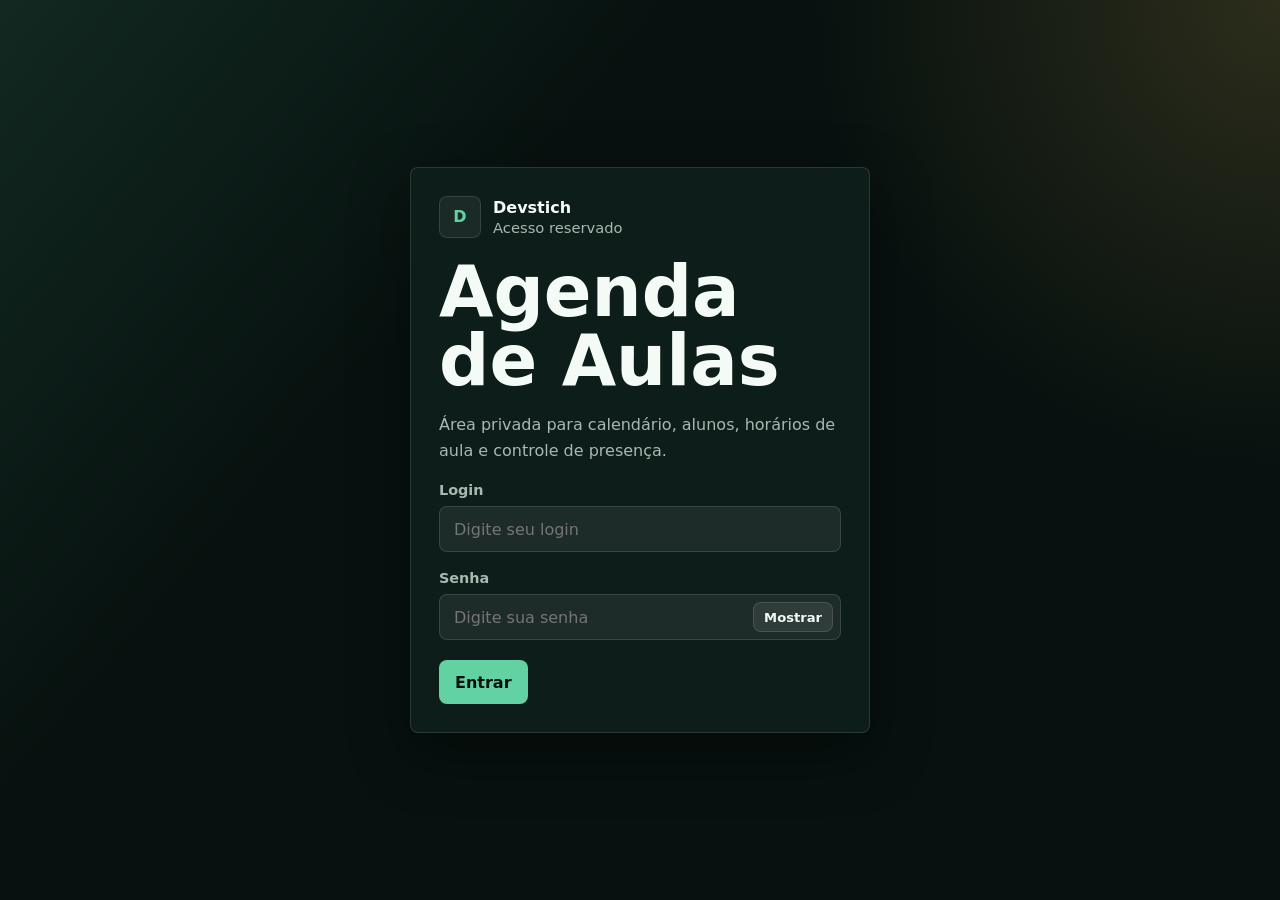
==== commit c2c74f36: "Fix Portuguese accentuation across the attendance app Adds missing accents/cedillas to visible text " ====
--- a/lista de presenca.html
+++ b/lista de presenca.html
@@ -27,6 +27,7 @@
     .field { display:grid; gap:8px; margin:18px 0 0; }
     label { color:var(--muted); font-size:.9rem; font-weight:700; }
     input,select,textarea { width:100%; min-height:46px; border:1px solid var(--line); border-radius:8px; background:rgba(255,255,255,.07); color:var(--text); outline:none; padding:0 14px; }
+    select option { background:#0f1f1b; color:#f4fbf7; }
     textarea { min-height:92px; padding:12px 14px; resize:vertical; }
     input:focus,select:focus,textarea:focus { border-color:rgba(98,210,162,.8); box-shadow:0 0 0 4px rgba(98,210,162,.12); }
     .password-wrap { position:relative; }
@@ -43,7 +44,11 @@
     .app,.view { display:none; }
     .view.active { display:block; }
     .tab-btn.active { background:var(--brand); color:#07110f; border-color:transparent; }
-    .hero { display:grid; grid-template-columns:minmax(0,1.1fr) minmax(280px,.9fr); gap:24px; align-items:end; padding:30px 0 20px; }
+    .hero { display:grid; grid-template-columns:minmax(0,1.1fr) minmax(280px,.9fr); gap:24px; align-items:stretch; padding:30px 0 20px; }
+    .hero-side { display:flex; flex-direction:column; justify-content:space-between; gap:16px; }
+    .teacher-card { border:1px solid var(--line); border-radius:8px; background:rgba(255,255,255,.06); padding:16px; }
+    .teacher-card span { color:var(--muted); font-size:.86rem; font-weight:700; }
+    .teacher-card strong { display:block; margin-top:8px; font-size:1.3rem; }
     .hero-kpis { display:grid; grid-template-columns:repeat(3,1fr); gap:12px; }
     .kpi { min-height:104px; border:1px solid var(--line); border-radius:8px; background:rgba(255,255,255,.06); padding:16px; }
     .kpi span { color:var(--muted); font-size:.86rem; font-weight:700; }
@@ -104,7 +109,32 @@
     .modal-actions { display:flex; flex-wrap:wrap; gap:10px; margin-top:18px; }
     .modal-grid { display:grid; grid-template-columns:1fr 1fr; gap:12px; margin-top:14px; }
     [hidden] { display:none !important; }
+    .print-heading { display:none; }
     @media (max-width:900px) { .hero,.form-grid,.list-tools,.modal-grid,.calendar-layout { grid-template-columns:1fr; } .hero-kpis { grid-template-columns:1fr; } .calendar-grid { min-width:840px; } .calendar-scroll { overflow-x:auto; } .topbar,.panel-head { align-items:flex-start; flex-direction:column; } }
+    @media print {
+      body.printing { background:#fff; }
+      body.printing * { color:#000 !important; background:transparent !important; box-shadow:none !important; }
+      body.printing .topbar,
+      body.printing .hero,
+      body.printing .gate,
+      body.printing #calendarView,
+      body.printing #studentsView,
+      body.printing #teachersView,
+      body.printing .modal-backdrop,
+      body.printing #attendanceModeButtons,
+      body.printing #attendanceDayField,
+      body.printing #attendanceMonthField,
+      body.printing #printAttendance,
+      body.printing .panel-head .student-badge { display:none !important; }
+      body.printing .page { width:100%; margin:0; padding:0; }
+      body.printing .panel { border:0; }
+      body.printing .panel-head { border-bottom:1px solid #000; }
+      body.printing .print-heading { display:block; margin:0 18px 6px; font-size:1.1rem; }
+      body.printing .attendance-tools { border-bottom:0; padding-bottom:0; }
+      body.printing th, body.printing td { border-color:#999; }
+      body.printing .status-buttons .status-btn:not(.active) { display:none; }
+      body.printing .status-btn.active { border:1px solid #000; }
+    }
   </style>
 </head>
 <body>
@@ -113,7 +143,7 @@
       <div class="gate-card">
         <div class="brand"><div class="brand-mark">D</div><div><strong>Devstich</strong><span>Acesso reservado</span></div></div>
         <h1>Agenda de Aulas</h1>
-        <p>Area privada para calendario, alunos, horarios de aula e controle de presenca.</p>
+        <p>Área privada para calendário, alunos, horários de aula e controle de presença.</p>
         <form id="accessForm">
           <div class="field"><label for="accessLogin">Login</label><input id="accessLogin" name="accessLogin" type="text" autocomplete="username" placeholder="Digite seu login"></div>
           <div class="field password-wrap"><label for="accessPassword">Senha</label><input id="accessPassword" name="accessPassword" type="password" autocomplete="current-password" placeholder="Digite sua senha"><button class="password-toggle" id="togglePassword" type="button" aria-controls="accessPassword" aria-label="Mostrar senha">Mostrar</button></div>
@@ -131,12 +161,12 @@
 
       <section class="hero">
         <div>
-          <h1>Calendario e alunos</h1>
-          <p>Cadastre os alunos uma vez, escolha o dia e o horario. Cada aula ocupa automaticamente 1 hora no calendario.</p>
+          <h1>Calendário e alunos</h1>
+          <p>Cadastre os alunos uma vez, escolha o dia e o horário. Cada aula ocupa automaticamente 1 hora no calendário.</p>
           <div class="tabs" role="tablist">
-            <button class="tab-btn active" type="button" data-view="calendarView">Calendario</button>
+            <button class="tab-btn active" type="button" data-view="calendarView">Calendário</button>
             <button class="tab-btn" type="button" data-view="studentsView">Alunos</button>
-            <button class="tab-btn" type="button" data-view="presenceView">Presenca</button>
+            <button class="tab-btn" type="button" data-view="presenceView">Presença</button>
             <button class="tab-btn" id="teachersTab" type="button" data-view="teachersView" hidden>Professores</button>
           </div>
           <div class="teacher-scope" id="teacherScope" hidden>
@@ -144,27 +174,33 @@
             <select id="teacherScopeSelect"></select>
           </div>
         </div>
-        <div class="hero-kpis">
-          <div class="kpi"><span>Alunos ativos</span><strong id="studentCount">0</strong></div>
-          <div class="kpi"><span>Aulas/semana</span><strong id="lessonCount">0</strong></div>
-          <div class="kpi"><span>Presentes</span><strong id="presentCount">0</strong></div>
+        <div class="hero-side">
+          <div class="teacher-card">
+            <span>Professor</span>
+            <strong id="teacherCardName">-</strong>
+          </div>
+          <div class="hero-kpis">
+            <div class="kpi"><span>Alunos ativos</span><strong id="studentCount">0</strong></div>
+            <div class="kpi"><span>Aulas/semana</span><strong id="lessonCount">0</strong></div>
+            <div class="kpi"><span>Presentes</span><strong id="presentCount">0</strong></div>
+          </div>
         </div>
       </section>
 
       <section class="view active" id="calendarView">
         <div class="calendar-layout">
-          <section class="panel" aria-label="Calendario de aulas">
+          <section class="panel" aria-label="Calendário de aulas">
             <div class="calendar-tools">
-              <button class="ghost-btn" id="prevMonth" type="button">Mes anterior</button>
-              <h2 class="calendar-title" id="calendarTitle">Calendario</h2>
-              <button class="ghost-btn" id="nextMonth" type="button">Proximo mes</button>
+              <button class="ghost-btn" id="prevMonth" type="button">Mês anterior</button>
+              <h2 class="calendar-title" id="calendarTitle">Calendário</h2>
+              <button class="ghost-btn" id="nextMonth" type="button">Próximo mês</button>
             </div>
             <div class="calendar-scroll"><div class="calendar-grid" id="calendarGrid"></div></div>
           </section>
-          <section class="panel pending-panel" aria-label="Reposicoes pendentes">
+          <section class="panel pending-panel" aria-label="Reposições pendentes">
             <div class="panel-head"><h2>Reposições pendentes</h2></div>
             <div class="pending-list" id="pendingList"></div>
-            <div class="empty" id="pendingEmpty">Nenhuma reposicao pendente.</div>
+            <div class="empty" id="pendingEmpty">Nenhuma reposição pendente.</div>
           </section>
         </div>
       </section>
@@ -175,9 +211,9 @@
           <form class="form-grid" id="studentForm">
             <div class="field"><label for="studentName">Nome do aluno</label><input id="studentName" name="studentName" type="text" placeholder="Ex.: Ana Silva" required></div>
             <div class="field"><label for="studentPhone">Telefone</label><input id="studentPhone" name="studentPhone" type="text" placeholder="Opcional"></div>
-            <div class="field"><label for="classDay">Dia da aula</label><select id="classDay" name="classDay"><option value="1">Segunda-feira</option><option value="2">Terca-feira</option><option value="3">Quarta-feira</option><option value="4">Quinta-feira</option><option value="5">Sexta-feira</option><option value="6">Sabado</option><option value="0">Domingo</option></select></div>
-            <div class="field"><label for="classTime">Horario</label><input id="classTime" name="classTime" type="time" required></div>
-            <div class="field" style="grid-column:1 / -1"><label for="studentNotes">Observacoes</label><textarea id="studentNotes" name="studentNotes" placeholder="Opcional"></textarea></div>
+            <div class="field"><label for="classDay">Dia da aula</label><select id="classDay" name="classDay"><option value="1">Segunda-feira</option><option value="2">Terça-feira</option><option value="3">Quarta-feira</option><option value="4">Quinta-feira</option><option value="5">Sexta-feira</option><option value="6">Sábado</option><option value="0">Domingo</option></select></div>
+            <div class="field"><label for="classTime">Horário</label><input id="classTime" name="classTime" type="time" required></div>
+            <div class="field" style="grid-column:1 / -1"><label for="studentNotes">Observações</label><textarea id="studentNotes" name="studentNotes" placeholder="Opcional"></textarea></div>
             <div class="form-actions"><button class="primary-btn" type="submit">Cadastrar aluno</button></div>
           </form>
         </section>
@@ -185,44 +221,46 @@
         <section class="panel" aria-label="Alunos cadastrados">
           <div class="panel-head"><h2>Alunos cadastrados</h2><span class="student-badge">Aulas de 1 hora</span></div>
           <div class="table-wrap">
-            <table><thead><tr><th>Aluno</th><th>Telefone</th><th>Dia</th><th>Horario</th><th>Status</th><th></th></tr></thead><tbody id="studentsBody"></tbody></table>
+            <table><thead><tr><th>Aluno</th><th>Telefone</th><th>Dia</th><th>Horário</th><th>Status</th><th></th></tr></thead><tbody id="studentsBody"></tbody></table>
             <div class="empty" id="studentsEmpty">Nenhum aluno cadastrado ainda.</div>
           </div>
         </section>
       </section>
 
       <section class="view" id="presenceView">
-        <section class="panel" aria-label="Lista de presenca dos alunos">
-          <div class="panel-head"><h2 id="attendanceTitle">Lista de presenca</h2><span class="student-badge">Alunos ativos cadastrados</span></div>
+        <section class="panel" aria-label="Lista de presença dos alunos">
+          <div class="panel-head"><h2 id="attendanceTitle">Lista de presença</h2><span class="student-badge">Alunos ativos cadastrados</span></div>
           <div class="attendance-tools">
             <div class="status-buttons" id="attendanceModeButtons">
               <button class="status-btn active" type="button" data-attendance-mode="day">Dia</button>
-              <button class="status-btn" type="button" data-attendance-mode="month">Mes</button>
+              <button class="status-btn" type="button" data-attendance-mode="month">Mês</button>
             </div>
             <div class="field" id="attendanceDayField"><label for="attendanceDate">Data da chamada</label><input id="attendanceDate" type="date"></div>
-            <div class="field" id="attendanceMonthField" hidden><label for="attendanceMonth">Mes</label><input id="attendanceMonth" type="month"></div>
+            <div class="field" id="attendanceMonthField" hidden><label for="attendanceMonth">Mês</label><input id="attendanceMonth" type="month"></div>
             <span class="student-badge" id="attendanceSummary">0 presentes</span>
+            <button class="ghost-btn" id="printAttendance" type="button">Imprimir / PDF</button>
           </div>
+          <h3 class="print-heading" id="printHeading"></h3>
           <div class="table-wrap">
-            <table><thead><tr><th>Data</th><th>Aluno</th><th>Dia da aula</th><th>Horario</th><th>Status</th></tr></thead><tbody id="attendanceBody"></tbody></table>
+            <table><thead><tr><th>Data</th><th>Aluno</th><th>Dia da aula</th><th>Horário</th><th>Status</th></tr></thead><tbody id="attendanceBody"></tbody></table>
             <div class="empty" id="attendanceEmpty">Nenhum aluno ativo cadastrado ainda.</div>
           </div>
         </section>
       </section>
       <section class="view" id="teachersView" hidden>
         <section class="panel" aria-label="Adicionar professor">
-          <div class="panel-head"><h2>Novo professor</h2><span class="student-badge">Apenas nivel 3</span></div>
+          <div class="panel-head"><h2>Novo professor</h2><span class="student-badge">Apenas nível 3</span></div>
           <form class="form-grid" id="teacherForm">
             <div class="field"><label for="teacherUsername">Login</label><input id="teacherUsername" name="teacherUsername" type="text" autocomplete="off" placeholder="Ex.: Professor.nome" required></div>
             <div class="field"><label for="teacherPassword">Senha</label><input id="teacherPassword" name="teacherPassword" type="password" autocomplete="new-password" placeholder="Senha inicial" required></div>
-            <div class="field"><label for="teacherLevel">Nivel</label><select id="teacherLevel" name="teacherLevel"><option value="1">Nivel 1</option><option value="2">Nivel 2</option><option value="3">Nivel 3</option></select></div>
+            <div class="field"><label for="teacherLevel">Nível</label><select id="teacherLevel" name="teacherLevel"><option value="1">Nível 1</option><option value="2">Nível 2</option><option value="3">Nível 3</option></select></div>
             <div class="form-actions"><button class="primary-btn" type="submit">Adicionar professor</button></div>
           </form>
         </section>
         <section class="panel" aria-label="Professores cadastrados">
           <div class="panel-head"><h2>Professores cadastrados</h2></div>
           <div class="table-wrap">
-            <table><thead><tr><th>Login</th><th>Nivel</th><th>Status</th><th>Criado em</th><th></th></tr></thead><tbody id="teachersBody"></tbody></table>
+            <table><thead><tr><th>Login</th><th>Nível</th><th>Status</th><th>Criado em</th><th></th></tr></thead><tbody id="teachersBody"></tbody></table>
             <div class="empty" id="teachersEmpty">Nenhum professor cadastrado ainda.</div>
           </div>
         </section>
@@ -233,27 +271,27 @@
 
   <div class="modal-backdrop" id="replacementModal" hidden>
     <section class="modal-card" role="dialog" aria-modal="true" aria-labelledby="replacementTitle">
-      <h2 id="replacementTitle">Reposicao da aula</h2>
-      <p id="replacementText">Quer marcar esta aula como reposicao?</p>
+      <h2 id="replacementTitle">Reposição da aula</h2>
+      <p id="replacementText">Quer marcar esta aula como reposição?</p>
       <div id="replacementStepChoice">
         <div class="modal-actions">
           <button class="primary-btn" id="replacementYes" type="button">Sim</button>
-          <button class="ghost-btn" id="replacementNo" type="button">Nao</button>
+          <button class="ghost-btn" id="replacementNo" type="button">Não</button>
         </div>
       </div>
       <div id="replacementStepSchedule" hidden>
         <div class="modal-actions">
           <button class="primary-btn" id="replacementHasDate" type="button">Sim</button>
-          <button class="ghost-btn" id="replacementNoDate" type="button">Nao</button>
+          <button class="ghost-btn" id="replacementNoDate" type="button">Não</button>
         </div>
       </div>
       <form id="replacementForm" hidden>
         <div class="modal-grid">
-          <div class="field"><label for="replacementDate">Dia da reposicao</label><input id="replacementDate" type="date"></div>
-          <div class="field"><label for="replacementTime">Horario</label><input id="replacementTime" type="time"></div>
+          <div class="field"><label for="replacementDate">Dia da reposição</label><input id="replacementDate" type="date"></div>
+          <div class="field"><label for="replacementTime">Horário</label><input id="replacementTime" type="time"></div>
         </div>
         <div class="modal-actions">
-          <button class="primary-btn" type="submit">Salvar reposicao</button>
+          <button class="primary-btn" type="submit">Salvar reposição</button>
           <button class="ghost-btn" id="replacementBack" type="button">Voltar</button>
         </div>
       </form>
@@ -265,7 +303,7 @@
 
   <div class="modal-backdrop" id="pendingModal" hidden>
     <section class="modal-card" role="dialog" aria-modal="true" aria-labelledby="pendingModalTitle">
-      <h2 id="pendingModalTitle">Reposicoes pendentes</h2>
+      <h2 id="pendingModalTitle">Reposições pendentes</h2>
       <p id="pendingModalSubtitle"></p>
       <div id="pendingModalList"></div>
       <div class="modal-actions">
@@ -273,12 +311,31 @@
       </div>
     </section>
   </div>
+
+  <div class="modal-backdrop" id="studentEditModal" hidden>
+    <section class="modal-card" role="dialog" aria-modal="true" aria-labelledby="studentEditTitle">
+      <h2 id="studentEditTitle">Editar aluno</h2>
+      <form id="studentEditForm">
+        <div class="modal-grid">
+          <div class="field" style="grid-column:1 / -1"><label for="studentEditName">Nome do aluno</label><input id="studentEditName" type="text" required></div>
+          <div class="field" style="grid-column:1 / -1"><label for="studentEditPhone">Telefone</label><input id="studentEditPhone" type="text" placeholder="Opcional"></div>
+          <div class="field"><label for="studentEditDay">Dia da aula</label><select id="studentEditDay"><option value="1">Segunda-feira</option><option value="2">Terça-feira</option><option value="3">Quarta-feira</option><option value="4">Quinta-feira</option><option value="5">Sexta-feira</option><option value="6">Sábado</option><option value="0">Domingo</option></select></div>
+          <div class="field"><label for="studentEditTime">Horário</label><input id="studentEditTime" type="time" required></div>
+          <div class="field" style="grid-column:1 / -1"><label for="studentEditNotes">Observações</label><textarea id="studentEditNotes" placeholder="Opcional"></textarea></div>
+        </div>
+        <div class="modal-actions">
+          <button class="primary-btn" type="submit">Salvar alterações</button>
+          <button class="ghost-btn" id="studentEditCancel" type="button">Cancelar</button>
+        </div>
+      </form>
+    </section>
+  </div>
   <script>
     var AUTH_API = "/api/auth.php";
     var ATTENDANCE_API = "/api/chamada.php";
     var STUDENTS_API = "/api/alunos.php";
     var TEACHERS_API = "/api/professores.php";
-    var dayNames = ["Domingo", "Segunda", "Terca", "Quarta", "Quinta", "Sexta", "Sabado"];
+    var dayNames = ["Domingo", "Segunda", "Terça", "Quarta", "Quinta", "Sexta", "Sábado"];
     var monthCursor = new Date();
     monthCursor.setDate(1);
     var records = [];
@@ -297,6 +354,7 @@
     var togglePassword = document.getElementById("togglePassword");
     var accessError = document.getElementById("accessError");
     var todayLabel = document.getElementById("todayLabel");
+    var teacherCardName = document.getElementById("teacherCardName");
     var studentCount = document.getElementById("studentCount");
     var lessonCount = document.getElementById("lessonCount");
     var presentCount = document.getElementById("presentCount");
@@ -314,6 +372,8 @@
     var attendanceBody = document.getElementById("attendanceBody");
     var attendanceEmpty = document.getElementById("attendanceEmpty");
     var attendanceSummary = document.getElementById("attendanceSummary");
+    var printAttendance = document.getElementById("printAttendance");
+    var printHeading = document.getElementById("printHeading");
     var teacherScope = document.getElementById("teacherScope");
     var teacherScopeSelect = document.getElementById("teacherScopeSelect");
     var attendanceTitle = document.getElementById("attendanceTitle");
@@ -341,6 +401,15 @@
     var pendingModalSubtitle = document.getElementById("pendingModalSubtitle");
     var pendingModalList = document.getElementById("pendingModalList");
     var pendingModalClose = document.getElementById("pendingModalClose");
+    var studentEditModal = document.getElementById("studentEditModal");
+    var studentEditForm = document.getElementById("studentEditForm");
+    var studentEditName = document.getElementById("studentEditName");
+    var studentEditPhone = document.getElementById("studentEditPhone");
+    var studentEditDay = document.getElementById("studentEditDay");
+    var studentEditTime = document.getElementById("studentEditTime");
+    var studentEditNotes = document.getElementById("studentEditNotes");
+    var studentEditCancel = document.getElementById("studentEditCancel");
+    var editingStudentId = null;
     var pendingLesson = null;
     var formatter = new Intl.DateTimeFormat("pt-BR", { day:"2-digit", month:"2-digit", year:"numeric", hour:"2-digit", minute:"2-digit" });
 
@@ -351,7 +420,7 @@
     function requestJson(url, options) {
       return fetch(url, Object.assign({ headers:{ "Content-Type":"application/json" }, credentials:"same-origin" }, options || {})).then(function(response) {
         return response.json().then(function(payload) {
-          if (!response.ok) throw new Error(payload.error || "Erro ao processar solicitacao.");
+          if (!response.ok) throw new Error(payload.error || "Erro ao processar solicitação.");
           return payload;
         });
       });
@@ -371,6 +440,8 @@
       var teacher = teachers.find(function(item) { return Number(item.id) === Number(id); });
       return teacher ? teacher.username : (currentTeacher ? currentTeacher.username : "Professor");
     }
+    function formatTeacherName(name) { return String(name || "").replaceAll(".", " "); }
+    function renderTeacherCard() { teacherCardName.textContent = formatTeacherName(selectedTeacherName()); }
     function renderTeacherScope() {
       if (!teacherScope || !teacherScopeSelect) return;
       if (!canManageTeachers()) {
@@ -381,7 +452,7 @@
       if (!selectedTeacherId) selectedTeacherId = Number(currentTeacher && currentTeacher.id ? currentTeacher.id : 0);
       teacherScope.hidden = false;
       teacherScopeSelect.innerHTML = teachers.map(function(teacher) {
-        return "<option value=\"" + teacher.id + "\">" + escapeHtml(teacher.username) + " - Nivel " + escapeHtml(teacher.accessLevel) + "</option>";
+        return "<option value=\"" + teacher.id + "\">" + escapeHtml(teacher.username) + " - Nível " + escapeHtml(teacher.accessLevel) + "</option>";
       }).join("");
       teacherScopeSelect.value = String(selectedTeacherId);
     }
@@ -393,7 +464,7 @@
       var setup = canManageTeachers() ? loadTeachers().then(renderTeacherScope) : Promise.resolve(renderTeacherScope());
       setup.then(function() { return Promise.all([loadStudents(), loadRecords(), loadCalendarRecords(), loadPendingReplacements()]); }).then(renderAll).catch(function(error) { alert(error.message); });
     }
-    function renderAll() { renderKpis(); renderCalendar(); renderStudents(); renderPresence(); renderTeachers(); renderPendingList(); }
+    function renderAll() { renderKpis(); renderCalendar(); renderStudents(); renderPresence(); renderTeachers(); renderPendingList(); renderTeacherCard(); }
     function renderKpis() { var activeStudents = students.filter(function(student) { return Number(student.isActive) === 1; }); studentCount.textContent = activeStudents.length; lessonCount.textContent = activeStudents.length; presentCount.textContent = records.filter(function(record) { return record.status === "Presente"; }).length; }
 
     function loadStudents() { return requestJson(STUDENTS_API + "?teacherId=" + encodeURIComponent(activeTeacherId())).then(function(payload) { students = payload.students || []; }); }
@@ -427,7 +498,7 @@
         var isToday = currentKey === today ? " today" : "";
         var lessons = students.filter(function(student) { return Number(student.isActive) === 1 && Number(student.classDay) === current.getDay(); }).sort(function(a, b) { return a.classTime.localeCompare(b.classTime); });
         html += "<div class=\"day-cell" + muted + isToday + "\"><div class=\"day-number\">" + current.getDate() + "</div>";
-        html += lessons.map(function(student) { var record = calendarRecord(student.id, currentKey) || {}; var status = record.status || "Pendente"; var isReplacement = status === "Reposicao"; var replacementInfo = record.replacementDate ? " - " + formatDateLabel(record.replacementDate) + (record.replacementTime ? " as " + record.replacementTime : "") : ""; return "<button class=\"lesson " + (isReplacement ? "replacement" : "") + "\" type=\"button\" data-lesson-student=\"" + student.id + "\" data-lesson-date=\"" + currentKey + "\" data-lesson-status=\"" + status + "\"><strong>" + escapeHtml(student.classTime) + " - " + escapeHtml(addMinutes(student.classTime, 60)) + "</strong><span>" + escapeHtml(student.name) + "</span>" + (isReplacement ? "<em class=\"lesson-status\">Pendente para reposicao" + escapeHtml(replacementInfo) + "</em>" : "") + "</button>"; }).join("");
+        html += lessons.map(function(student) { var record = calendarRecord(student.id, currentKey) || {}; var status = record.status || "Pendente"; var isReplacement = status === "Reposicao"; var replacementInfo = record.replacementDate ? " - " + formatDateLabel(record.replacementDate) + (record.replacementTime ? " às " + record.replacementTime : "") : ""; return "<button class=\"lesson " + (isReplacement ? "replacement" : "") + "\" type=\"button\" data-lesson-student=\"" + student.id + "\" data-lesson-date=\"" + currentKey + "\" data-lesson-status=\"" + status + "\"><strong>" + escapeHtml(student.classTime) + " - " + escapeHtml(addMinutes(student.classTime, 60)) + "</strong><span>" + escapeHtml(student.name) + "</span>" + (isReplacement ? "<em class=\"lesson-status\">Pendente para reposição" + escapeHtml(replacementInfo) + "</em>" : "") + "</button>"; }).join("");
         html += "</div>";
       }
       calendarGrid.innerHTML = html;
@@ -435,19 +506,20 @@
 
     function renderStudents() {
       studentsEmpty.style.display = students.length ? "none" : "block";
+      var canEdit = canManageTeachers();
       studentsBody.innerHTML = students.map(function(student) {
         var active = Number(student.isActive) === 1;
-        return "<tr><td>" + escapeHtml(student.name) + "</td><td>" + escapeHtml(student.phone || "-") + "</td><td>" + dayNames[Number(student.classDay)] + "</td><td>" + escapeHtml(student.classTime) + " - " + escapeHtml(addMinutes(student.classTime, 60)) + "</td><td>" + (active ? "Ativo" : "Pausado") + "</td><td><div class=\"row-actions\"><button class=\"icon-btn\" type=\"button\" title=\"Pausar/ativar\" data-student-toggle=\"" + student.id + "\">" + (active ? "II" : "OK") + "</button><button class=\"icon-btn delete\" type=\"button\" title=\"Remover\" data-student-delete=\"" + student.id + "\">X</button></div></td></tr>";
+        return "<tr><td>" + escapeHtml(student.name) + "</td><td>" + escapeHtml(student.phone || "-") + "</td><td>" + dayNames[Number(student.classDay)] + "</td><td>" + escapeHtml(student.classTime) + " - " + escapeHtml(addMinutes(student.classTime, 60)) + "</td><td>" + (active ? "Ativo" : "Pausado") + "</td><td><div class=\"row-actions\">" + (canEdit ? "<button class=\"icon-btn\" type=\"button\" title=\"Editar\" data-student-edit=\"" + student.id + "\">E</button>" : "") + "<button class=\"icon-btn\" type=\"button\" title=\"Pausar/ativar\" data-student-toggle=\"" + student.id + "\">" + (active ? "II" : "OK") + "</button><button class=\"icon-btn delete\" type=\"button\" title=\"Remover\" data-student-delete=\"" + student.id + "\">X</button></div></td></tr>";
       }).join("");
     }
 
     function renderPresence() {
-      attendanceTitle.textContent = "Lista de presenca - " + selectedTeacherName();
+      attendanceTitle.textContent = "Lista de presença - " + selectedTeacherName();
       var present = records.filter(function(record) { return record.status === "Presente"; }).length;
       attendanceSummary.textContent = present + " presentes de " + records.length + " aulas";
       attendanceEmpty.style.display = records.length ? "none" : "block";
       attendanceBody.innerHTML = records.map(function(record) {
-        return "<tr><td>" + formatDateLabel(record.attendanceDate) + "</td><td>" + escapeHtml(record.name) + "</td><td>" + dayNames[Number(record.classDay)] + "</td><td>" + escapeHtml(record.classTime) + " - " + escapeHtml(addMinutes(record.classTime, 60)) + "</td><td><div class=\"status-buttons\"><button class=\"status-btn " + (record.status === "Presente" ? "active" : "") + "\" type=\"button\" data-attendance-student=\"" + record.studentId + "\" data-attendance-date=\"" + record.attendanceDate + "\" data-attendance-status=\"Presente\">Presente</button><button class=\"status-btn pending " + (record.status === "Pendente" ? "active" : "") + "\" type=\"button\" data-attendance-student=\"" + record.studentId + "\" data-attendance-date=\"" + record.attendanceDate + "\" data-attendance-status=\"Pendente\">Pendente</button><button class=\"status-btn absent " + (record.status === "Ausente" ? "active" : "") + "\" type=\"button\" data-attendance-student=\"" + record.studentId + "\" data-attendance-date=\"" + record.attendanceDate + "\" data-attendance-status=\"Ausente\">Ausente</button><button class=\"status-btn pending " + (record.status === "Reposicao" ? "active" : "") + "\" type=\"button\" data-attendance-student=\"" + record.studentId + "\" data-attendance-date=\"" + record.attendanceDate + "\" data-attendance-status=\"Reposicao\">Reposicao</button></div></td></tr>";
+        return "<tr><td>" + formatDateLabel(record.attendanceDate) + "</td><td>" + escapeHtml(record.name) + "</td><td>" + dayNames[Number(record.classDay)] + "</td><td>" + escapeHtml(record.classTime) + " - " + escapeHtml(addMinutes(record.classTime, 60)) + "</td><td><div class=\"status-buttons\"><button class=\"status-btn " + (record.status === "Presente" ? "active" : "") + "\" type=\"button\" data-attendance-student=\"" + record.studentId + "\" data-attendance-date=\"" + record.attendanceDate + "\" data-attendance-status=\"Presente\">Presente</button><button class=\"status-btn pending " + (record.status === "Pendente" ? "active" : "") + "\" type=\"button\" data-attendance-student=\"" + record.studentId + "\" data-attendance-date=\"" + record.attendanceDate + "\" data-attendance-status=\"Pendente\">Pendente</button><button class=\"status-btn absent " + (record.status === "Ausente" ? "active" : "") + "\" type=\"button\" data-attendance-student=\"" + record.studentId + "\" data-attendance-date=\"" + record.attendanceDate + "\" data-attendance-status=\"Ausente\">Ausente</button><button class=\"status-btn pending " + (record.status === "Reposicao" ? "active" : "") + "\" type=\"button\" data-attendance-student=\"" + record.studentId + "\" data-attendance-date=\"" + record.attendanceDate + "\" data-attendance-status=\"Reposicao\">Reposição</button></div></td></tr>";
       }).join("");
       renderKpis();
     }
@@ -472,7 +544,7 @@
       if (!dates.length) return;
       pendingModalSubtitle.textContent = dates[0].name;
       pendingModalList.innerHTML = dates.map(function(record) {
-        return "<form class=\"pending-row\" data-pending-student=\"" + record.studentId + "\" data-pending-date=\"" + record.attendanceDate + "\"><p>Faltou em " + formatDateLabel(record.attendanceDate) + "</p><div class=\"modal-grid\"><div class=\"field\"><label>Dia da reposicao</label><input type=\"date\" required></div><div class=\"field\"><label>Horario</label><input type=\"time\" required></div></div><div class=\"modal-actions\"><button class=\"primary-btn\" type=\"submit\">Salvar reposicao</button></div></form>";
+        return "<form class=\"pending-row\" data-pending-student=\"" + record.studentId + "\" data-pending-date=\"" + record.attendanceDate + "\"><p>Faltou em " + formatDateLabel(record.attendanceDate) + "</p><div class=\"modal-grid\"><div class=\"field\"><label>Dia da reposição</label><input type=\"date\" required></div><div class=\"field\"><label>Horário</label><input type=\"time\" required></div></div><div class=\"modal-actions\"><button class=\"primary-btn\" type=\"submit\">Salvar reposição</button></div></form>";
       }).join("");
       pendingModal.hidden = false;
     }
@@ -509,7 +581,7 @@
       teachersEmpty.style.display = teachers.length ? "none" : "block";
       teachersBody.innerHTML = teachers.map(function(teacher) {
         var active = Number(teacher.isActive) === 1;
-        return "<tr><td>" + escapeHtml(teacher.username) + "</td><td>Nivel " + escapeHtml(teacher.accessLevel) + "</td><td>" + (active ? "Ativo" : "Pausado") + "</td><td>" + formatter.format(new Date(teacher.createdAt)) + "</td><td><div class=\"row-actions\"><button class=\"icon-btn\" type=\"button\" title=\"Ativar/pausar\" data-teacher-toggle=\"" + teacher.id + "\">" + (active ? "II" : "OK") + "</button></div></td></tr>";
+        return "<tr><td>" + escapeHtml(teacher.username) + "</td><td>Nível " + escapeHtml(teacher.accessLevel) + "</td><td>" + (active ? "Ativo" : "Pausado") + "</td><td>" + formatter.format(new Date(teacher.createdAt)) + "</td><td><div class=\"row-actions\"><button class=\"icon-btn\" type=\"button\" title=\"Ativar/pausar\" data-teacher-toggle=\"" + teacher.id + "\">" + (active ? "II" : "OK") + "</button></div></td></tr>";
       }).join("");
     }
 
@@ -540,7 +612,7 @@
       var student = students.find(function(item) { return Number(item.id) === Number(lesson.dataset.lessonStudent); });
       var record = calendarRecord(lesson.dataset.lessonStudent, lesson.dataset.lessonDate) || {};
       pendingLesson = { studentId:lesson.dataset.lessonStudent, date:lesson.dataset.lessonDate };
-      replacementText.textContent = "Quer marcar a aula de " + (student ? student.name : "aluno") + " como reposicao?";
+      replacementText.textContent = "Quer marcar a aula de " + (student ? student.name : "aluno") + " como reposição?";
       replacementDate.value = record.replacementDate || "";
       replacementTime.value = record.replacementTime || "";
       showReplacementStep("choice");
@@ -555,7 +627,7 @@
 
     replacementYes.addEventListener("click", function() {
       if (!pendingLesson) return;
-      replacementText.textContent = "Ja tem dia e horario da reposicao?";
+      replacementText.textContent = "Já tem dia e horário da reposição?";
       showReplacementStep("schedule");
     });
 
@@ -565,7 +637,7 @@
     });
 
     replacementHasDate.addEventListener("click", function() {
-      replacementText.textContent = "Informe o dia e horario da reposicao.";
+      replacementText.textContent = "Informe o dia e horário da reposição.";
       showReplacementStep("form");
     });
 
@@ -575,7 +647,7 @@
     });
 
     replacementBack.addEventListener("click", function() {
-      replacementText.textContent = "Ja tem dia e horario da reposicao?";
+      replacementText.textContent = "Já tem dia e horário da reposição?";
       showReplacementStep("schedule");
     });
 
@@ -589,7 +661,7 @@
       event.preventDefault();
       if (!pendingLesson) return;
       if (!replacementDate.value || !replacementTime.value) {
-        alert("Informe o dia e o horario da reposicao.");
+        alert("Informe o dia e o horário da reposição.");
         return;
       }
       saveLessonStatus(pendingLesson.studentId, pendingLesson.date, "Reposicao", replacementDate.value, replacementTime.value).then(closeReplacementModal).catch(function(error) { alert(error.message); });
@@ -605,7 +677,48 @@
 
     studentForm.addEventListener("submit", function(event) { event.preventDefault(); var form = new FormData(studentForm); requestJson(STUDENTS_API, { method:"POST", body:JSON.stringify({ teacherId:activeTeacherId(), name:form.get("studentName").trim(), phone:form.get("studentPhone").trim(), classDay:form.get("classDay"), classTime:form.get("classTime"), notes:form.get("studentNotes").trim() }) }).then(function() { studentForm.reset(); return Promise.all([loadStudents(), loadCalendarRecords()]); }).then(renderAll).catch(function(error) { alert(error.message); }); });
 
-    studentsBody.addEventListener("click", function(event) { var toggleId = event.target.dataset.studentToggle; var deleteId = event.target.dataset.studentDelete; if (toggleId) { var student = students.find(function(item) { return String(item.id) === String(toggleId); }); requestJson(STUDENTS_API, { method:"PATCH", body:JSON.stringify({ id:toggleId, teacherId:activeTeacherId(), isActive: student && Number(student.isActive) === 1 ? 0 : 1 }) }).then(function() { return Promise.all([loadStudents(), loadCalendarRecords()]); }).then(renderAll).catch(function(error) { alert(error.message); }); } if (deleteId && confirm("Deseja remover este aluno?")) { requestJson(STUDENTS_API, { method:"DELETE", body:JSON.stringify({ id:deleteId, teacherId:activeTeacherId() }) }).then(function() { return Promise.all([loadStudents(), loadCalendarRecords()]); }).then(renderAll).catch(function(error) { alert(error.message); }); } });
+    studentsBody.addEventListener("click", function(event) {
+      var toggleId = event.target.dataset.studentToggle;
+      var deleteId = event.target.dataset.studentDelete;
+      var editId = event.target.dataset.studentEdit;
+      if (editId) { openStudentEditModal(editId); }
+      if (toggleId) { var student = students.find(function(item) { return String(item.id) === String(toggleId); }); requestJson(STUDENTS_API, { method:"PATCH", body:JSON.stringify({ id:toggleId, teacherId:activeTeacherId(), isActive: student && Number(student.isActive) === 1 ? 0 : 1 }) }).then(function() { return Promise.all([loadStudents(), loadCalendarRecords()]); }).then(renderAll).catch(function(error) { alert(error.message); }); }
+      if (deleteId && confirm("Deseja remover este aluno?")) { requestJson(STUDENTS_API, { method:"DELETE", body:JSON.stringify({ id:deleteId, teacherId:activeTeacherId() }) }).then(function() { return Promise.all([loadStudents(), loadCalendarRecords()]); }).then(renderAll).catch(function(error) { alert(error.message); }); }
+    });
+
+    function openStudentEditModal(studentId) {
+      var student = students.find(function(item) { return String(item.id) === String(studentId); });
+      if (!student) return;
+      editingStudentId = student.id;
+      studentEditName.value = student.name;
+      studentEditPhone.value = student.phone || "";
+      studentEditDay.value = String(student.classDay);
+      studentEditTime.value = student.classTime;
+      studentEditNotes.value = student.notes || "";
+      studentEditModal.hidden = false;
+    }
+
+    function closeStudentEditModal() { studentEditModal.hidden = true; editingStudentId = null; studentEditForm.reset(); }
+
+    studentEditCancel.addEventListener("click", closeStudentEditModal);
+    studentEditModal.addEventListener("click", function(event) { if (event.target === studentEditModal) closeStudentEditModal(); });
+
+    studentEditForm.addEventListener("submit", function(event) {
+      event.preventDefault();
+      if (!editingStudentId) return;
+      requestJson(STUDENTS_API, { method:"PATCH", body:JSON.stringify({
+        id:editingStudentId,
+        teacherId:activeTeacherId(),
+        name:studentEditName.value.trim(),
+        phone:studentEditPhone.value.trim(),
+        classDay:studentEditDay.value,
+        classTime:studentEditTime.value,
+        notes:studentEditNotes.value.trim()
+      }) }).then(function() {
+        closeStudentEditModal();
+        return Promise.all([loadStudents(), loadCalendarRecords()]);
+      }).then(renderAll).catch(function(error) { alert(error.message); });
+    });
 
     teacherScopeSelect.addEventListener("change", function() { selectedTeacherId = Number(teacherScopeSelect.value); Promise.all([loadStudents(), loadRecords(), loadCalendarRecords(), loadPendingReplacements()]).then(renderAll).catch(function(error) { alert(error.message); }); });
     attendanceDate.addEventListener("change", function() { Promise.all([loadRecords(), loadCalendarRecords()]).then(renderAll).catch(function(error) { alert(error.message); }); });
@@ -619,6 +732,15 @@
       attendanceMonthField.hidden = mode !== "month";
       loadRecords().then(renderAll).catch(function(error) { alert(error.message); });
     });
+    printAttendance.addEventListener("click", function() {
+      var label = attendanceMode === "month"
+        ? (function() { var title = new Intl.DateTimeFormat("pt-BR", { month:"long", year:"numeric" }).format(new Date(attendanceMonth.value + "-01")); return title.charAt(0).toUpperCase() + title.slice(1); })()
+        : formatDateLabel(attendanceDate.value);
+      printHeading.textContent = "Lista de presença - " + selectedTeacherName() + " - " + label;
+      document.body.classList.add("printing");
+      window.print();
+    });
+    window.addEventListener("afterprint", function() { document.body.classList.remove("printing"); });
     teacherForm.addEventListener("submit", function(event) {
       event.preventDefault();
       if (!canManageTeachers()) return;
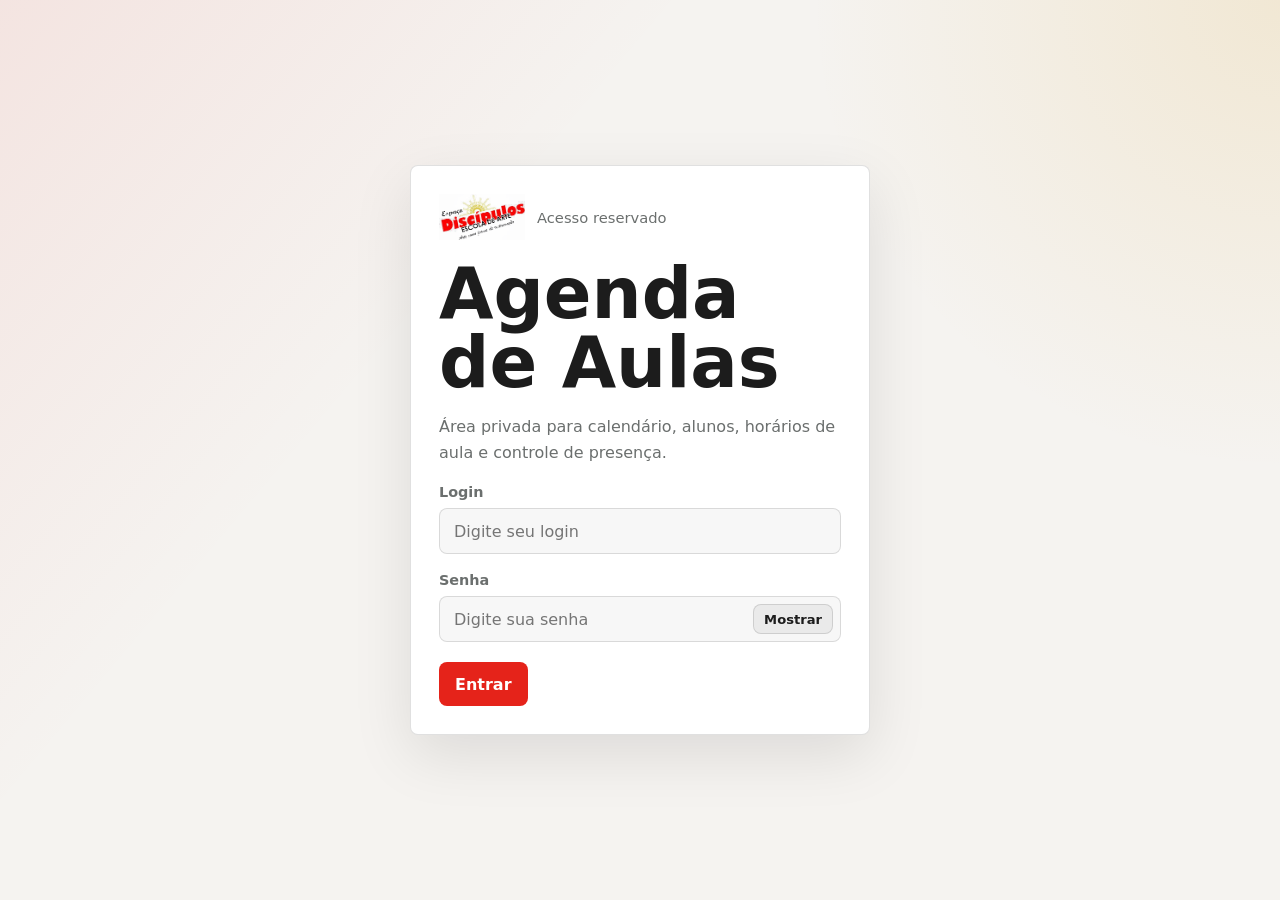
==== commit ee8622b1: "Rebrand attendance app with Espaço Discípulos identity Replaces the dark Devstich theme on lista de " ====
--- a/lista de presenca.html
+++ b/lista de presenca.html
@@ -4,53 +4,54 @@
   <meta charset="UTF-8">
   <meta name="viewport" content="width=device-width, initial-scale=1.0">
   <meta name="robots" content="noindex, nofollow">
-  <title>Agenda de Aulas | Devstich</title>
+  <title>Agenda de Aulas | Espaço Discípulos</title>
   <style>
-    :root { color-scheme: dark; --bg:#07110f; --panel:#0f1f1b; --line:rgba(255,255,255,.12); --text:#f4fbf7; --muted:#a7b9b1; --brand:#62d2a2; --gold:#f0c15a; --danger:#f46f6f; --blue:#7cc7ff; font-family:Inter,ui-sans-serif,system-ui,-apple-system,BlinkMacSystemFont,"Segoe UI",sans-serif; }
+    :root { color-scheme: light; --bg:#f5f3f0; --panel:#ffffff; --line:rgba(0,0,0,.12); --text:#1c1c1c; --muted:#6b6f6e; --brand:#e5231a; --gold:#d9a229; --danger:#b3261e; --blue:#7cc7ff; font-family:Inter,ui-sans-serif,system-ui,-apple-system,BlinkMacSystemFont,"Segoe UI",sans-serif; }
     * { box-sizing:border-box; }
-    body { min-height:100vh; margin:0; background:linear-gradient(130deg,rgba(98,210,162,.12),transparent 34%),radial-gradient(circle at top right,rgba(240,193,90,.16),transparent 30%),var(--bg); color:var(--text); }
+    body { min-height:100vh; margin:0; background:linear-gradient(130deg,rgba(229,35,26,.07),transparent 34%),radial-gradient(circle at top right,rgba(217,162,41,.14),transparent 30%),var(--bg); color:var(--text); }
     button,input,select,textarea { font:inherit; }
     button { border:0; cursor:pointer; }
     .page { width:min(1180px,calc(100% - 32px)); margin:0 auto; padding:32px 0; }
     .topbar { display:flex; align-items:center; justify-content:space-between; gap:16px; padding:14px 0 28px; }
     .brand { display:flex; align-items:center; gap:12px; min-width:0; }
-    .brand-mark { display:grid; width:42px; height:42px; place-items:center; border:1px solid var(--line); border-radius:8px; background:rgba(255,255,255,.06); color:var(--brand); font-weight:800; }
+    .brand-logo { display:block; height:46px; width:auto; }
+    .brand-subtitle { display:block; color:var(--muted); font-size:.92rem; margin-top:2px; }
     .brand strong,.brand span { display:block; }
     .brand span { color:var(--muted); font-size:.92rem; margin-top:2px; }
-    .status-pill { display:inline-flex; align-items:center; gap:8px; min-height:36px; padding:0 12px; border:1px solid var(--line); border-radius:999px; color:var(--muted); background:rgba(255,255,255,.05); white-space:nowrap; }
-    .status-dot { width:8px; height:8px; border-radius:999px; background:var(--brand); box-shadow:0 0 18px rgba(98,210,162,.9); }
+    .status-pill { display:inline-flex; align-items:center; gap:8px; min-height:36px; padding:0 12px; border:1px solid var(--line); border-radius:999px; color:var(--muted); background:rgba(0,0,0,.04); white-space:nowrap; }
+    .status-dot { width:8px; height:8px; border-radius:999px; background:var(--brand); box-shadow:0 0 18px rgba(229,35,26,.55); }
     .gate { display:grid; min-height:calc(100vh - 64px); place-items:center; padding:28px 0; }
-    .gate-card,.panel { border:1px solid var(--line); border-radius:8px; background:rgba(15,31,27,.92); box-shadow:0 20px 60px rgba(0,0,0,.35); }
+    .gate-card,.panel { border:1px solid var(--line); border-radius:8px; background:var(--panel); box-shadow:0 20px 60px rgba(0,0,0,.10); }
     .gate-card { width:min(460px,100%); padding:28px; }
     .gate-card h1,.hero h1 { margin:20px 0 0; font-size:clamp(2.1rem,6vw,4.4rem); line-height:.98; letter-spacing:0; }
     .gate-card p,.hero p { color:var(--muted); line-height:1.65; }
     .field { display:grid; gap:8px; margin:18px 0 0; }
     label { color:var(--muted); font-size:.9rem; font-weight:700; }
-    input,select,textarea { width:100%; min-height:46px; border:1px solid var(--line); border-radius:8px; background:rgba(255,255,255,.07); color:var(--text); outline:none; padding:0 14px; }
-    select option { background:#0f1f1b; color:#f4fbf7; }
+    input,select,textarea { width:100%; min-height:46px; border:1px solid var(--line); border-radius:8px; background:rgba(0,0,0,.03); color:var(--text); outline:none; padding:0 14px; }
+    select option { background:#ffffff; color:#1c1c1c; }
     textarea { min-height:92px; padding:12px 14px; resize:vertical; }
-    input:focus,select:focus,textarea:focus { border-color:rgba(98,210,162,.8); box-shadow:0 0 0 4px rgba(98,210,162,.12); }
+    input:focus,select:focus,textarea:focus { border-color:rgba(229,35,26,.7); box-shadow:0 0 0 4px rgba(229,35,26,.15); }
     .password-wrap { position:relative; }
     .password-wrap input { padding-right:104px; }
-    .password-toggle { position:absolute; right:8px; bottom:8px; min-height:30px; border:1px solid var(--line); border-radius:8px; padding:0 10px; background:rgba(255,255,255,.08); color:var(--text); font-size:.82rem; font-weight:800; }
-    .password-toggle:hover { border-color:rgba(98,210,162,.65); }
+    .password-toggle { position:absolute; right:8px; bottom:8px; min-height:30px; border:1px solid var(--line); border-radius:8px; padding:0 10px; background:rgba(0,0,0,.05); color:var(--text); font-size:.82rem; font-weight:800; }
+    .password-toggle:hover { border-color:rgba(229,35,26,.6); }
     .primary-btn,.ghost-btn,.danger-btn,.tab-btn { display:inline-flex; align-items:center; justify-content:center; min-height:44px; border-radius:8px; padding:0 16px; font-weight:800; }
-    .primary-btn { background:var(--brand); color:#07110f; }
-    .ghost-btn,.tab-btn { border:1px solid var(--line); background:rgba(255,255,255,.06); color:var(--text); }
-    .danger-btn { background:rgba(244,111,111,.16); color:#ffdada; border:1px solid rgba(244,111,111,.32); }
+    .primary-btn { background:var(--brand); color:#fff; }
+    .ghost-btn,.tab-btn { border:1px solid var(--line); background:rgba(0,0,0,.04); color:var(--text); }
+    .danger-btn { background:rgba(179,38,30,.12); color:#7a140d; border:1px solid rgba(179,38,30,.35); }
     .gate-actions,.toolbar,.form-actions,.tabs { display:flex; flex-wrap:wrap; gap:10px; margin-top:20px; }
     .teacher-scope { display:grid; gap:8px; width:min(360px,100%); margin-top:16px; }
-    .error { display:none; margin-top:14px; color:#ffdada; font-weight:700; }
+    .error { display:none; margin-top:14px; color:var(--danger); font-weight:700; }
     .app,.view { display:none; }
     .view.active { display:block; }
-    .tab-btn.active { background:var(--brand); color:#07110f; border-color:transparent; }
+    .tab-btn.active { background:var(--brand); color:#fff; border-color:transparent; }
     .hero { display:grid; grid-template-columns:minmax(0,1.1fr) minmax(280px,.9fr); gap:24px; align-items:stretch; padding:30px 0 20px; }
     .hero-side { display:flex; flex-direction:column; justify-content:space-between; gap:16px; }
-    .teacher-card { border:1px solid var(--line); border-radius:8px; background:rgba(255,255,255,.06); padding:16px; }
+    .teacher-card { border:1px solid var(--line); border-radius:8px; background:rgba(0,0,0,.03); padding:16px; }
     .teacher-card span { color:var(--muted); font-size:.86rem; font-weight:700; }
     .teacher-card strong { display:block; margin-top:8px; font-size:1.3rem; }
     .hero-kpis { display:grid; grid-template-columns:repeat(3,1fr); gap:12px; }
-    .kpi { min-height:104px; border:1px solid var(--line); border-radius:8px; background:rgba(255,255,255,.06); padding:16px; }
+    .kpi { min-height:104px; border:1px solid var(--line); border-radius:8px; background:rgba(0,0,0,.03); padding:16px; }
     .kpi span { color:var(--muted); font-size:.86rem; font-weight:700; }
     .kpi strong { display:block; margin-top:10px; font-size:clamp(1.8rem,4vw,2.7rem); line-height:1; }
     .panel { margin-top:18px; overflow:hidden; }
@@ -63,47 +64,47 @@
     .table-wrap { overflow-x:auto; }
     table { width:100%; border-collapse:collapse; min-width:760px; }
     th,td { padding:14px 18px; text-align:left; border-bottom:1px solid var(--line); vertical-align:middle; }
-    th { color:var(--muted); font-size:.8rem; text-transform:uppercase; letter-spacing:.06em; background:rgba(255,255,255,.04); }
+    th { color:var(--muted); font-size:.8rem; text-transform:uppercase; letter-spacing:.06em; background:rgba(0,0,0,.03); }
     tr:last-child td { border-bottom:0; }
     .empty { padding:34px 18px; color:var(--muted); text-align:center; }
     .row-actions { display:flex; gap:8px; justify-content:flex-end; }
-    .icon-btn { display:inline-grid; width:36px; height:36px; place-items:center; border:1px solid var(--line); border-radius:8px; background:rgba(255,255,255,.06); color:var(--text); }
-    .icon-btn.delete { color:#ffdada; border-color:rgba(244,111,111,.32); }
+    .icon-btn { display:inline-grid; width:36px; height:36px; place-items:center; border:1px solid var(--line); border-radius:8px; background:rgba(0,0,0,.04); color:var(--text); }
+    .icon-btn.delete { color:var(--danger); border-color:rgba(179,38,30,.35); }
     .calendar-tools { display:flex; flex-wrap:wrap; align-items:center; justify-content:space-between; gap:12px; padding:18px; border-bottom:1px solid var(--line); }
     .calendar-title { margin:0; font-size:1.4rem; }
     .calendar-layout { display:grid; grid-template-columns:minmax(0,1fr) 280px; gap:18px; align-items:start; }
     .calendar-grid { display:grid; grid-template-columns:repeat(7,minmax(0,1fr)); }
     .pending-panel { padding-bottom:18px; }
     .pending-list { display:grid; gap:10px; padding:18px; }
-    .pending-card { display:block; width:100%; border:1px solid var(--line); border-radius:8px; background:rgba(255,255,255,.06); padding:12px; color:var(--text); text-align:left; }
-    .pending-card:hover { border-color:rgba(240,193,90,.6); }
+    .pending-card { display:block; width:100%; border:1px solid var(--line); border-radius:8px; background:rgba(0,0,0,.03); padding:12px; color:var(--text); text-align:left; }
+    .pending-card:hover { border-color:rgba(217,162,41,.7); }
     .pending-card strong { display:block; }
     .pending-card span { display:block; margin-top:4px; color:var(--gold); font-size:.82rem; font-weight:700; }
     .pending-row { border:1px solid var(--line); border-radius:8px; padding:14px; margin-bottom:12px; }
     .pending-row p { margin:0; color:var(--muted); }
     .weekday,.day-cell { min-height:118px; border-right:1px solid var(--line); border-bottom:1px solid var(--line); padding:10px; }
-    .weekday { min-height:auto; color:var(--muted); font-size:.78rem; font-weight:800; text-transform:uppercase; letter-spacing:.06em; background:rgba(255,255,255,.04); }
+    .weekday { min-height:auto; color:var(--muted); font-size:.78rem; font-weight:800; text-transform:uppercase; letter-spacing:.06em; background:rgba(0,0,0,.03); }
     .weekday:nth-child(7n),.day-cell:nth-child(7n) { border-right:0; }
     .day-number { color:var(--muted); font-size:.85rem; font-weight:800; }
-    .day-cell.today .day-number { display:inline-grid; place-items:center; width:28px; height:28px; border-radius:999px; background:var(--brand); color:#07110f; }
+    .day-cell.today .day-number { display:inline-grid; place-items:center; width:28px; height:28px; border-radius:999px; background:var(--brand); color:#fff; }
     .day-cell.muted { opacity:.42; }
-    .lesson { display:block; width:100%; margin-top:8px; padding:8px; border:0; border-left:3px solid var(--brand); border-radius:6px; background:rgba(98,210,162,.12); color:var(--text); font-size:.82rem; line-height:1.35; text-align:left; }
+    .lesson { display:block; width:100%; margin-top:8px; padding:8px; border:0; border-left:3px solid var(--brand); border-radius:6px; background:rgba(229,35,26,.08); color:var(--text); font-size:.82rem; line-height:1.35; text-align:left; }
     .lesson strong { display:block; color:var(--text); }
     .lesson span { color:var(--muted); }
-    .lesson:hover { background:rgba(98,210,162,.18); }
-    .lesson.replacement { border-left-color:var(--gold); background:rgba(240,193,90,.14); }
-    .lesson.replacement:hover { background:rgba(240,193,90,.22); }
-    .lesson-status { display:inline-flex; margin-top:6px; min-height:22px; align-items:center; border-radius:999px; padding:0 8px; background:rgba(240,193,90,.16); color:#ffe1a3; font-size:.72rem; font-weight:800; }
-    .student-badge { display:inline-flex; min-height:28px; align-items:center; border:1px solid var(--line); border-radius:999px; padding:0 10px; color:var(--muted); background:rgba(255,255,255,.05); font-size:.84rem; }
+    .lesson:hover { background:rgba(229,35,26,.14); }
+    .lesson.replacement { border-left-color:var(--gold); background:rgba(217,162,41,.16); }
+    .lesson.replacement:hover { background:rgba(217,162,41,.26); }
+    .lesson-status { display:inline-flex; margin-top:6px; min-height:22px; align-items:center; border-radius:999px; padding:0 8px; background:rgba(217,162,41,.18); color:#5a4007; font-size:.72rem; font-weight:800; }
+    .student-badge { display:inline-flex; min-height:28px; align-items:center; border:1px solid var(--line); border-radius:999px; padding:0 10px; color:var(--muted); background:rgba(0,0,0,.03); font-size:.84rem; }
     .attendance-tools { display:flex; flex-wrap:wrap; align-items:end; justify-content:space-between; gap:14px; padding:18px; border-bottom:1px solid var(--line); }
     .attendance-tools .field { margin:0; min-width:220px; }
     .status-buttons { display:flex; flex-wrap:wrap; gap:8px; }
-    .status-btn { min-height:34px; border:1px solid var(--line); border-radius:8px; padding:0 10px; background:rgba(255,255,255,.06); color:var(--text); font-weight:800; }
-    .status-btn.active { background:var(--brand); color:#07110f; border-color:transparent; }
-    .status-btn.absent.active { background:rgba(244,111,111,.92); color:#180808; }
-    .status-btn.pending.active { background:var(--gold); color:#171006; }
+    .status-btn { min-height:34px; border:1px solid var(--line); border-radius:8px; padding:0 10px; background:rgba(0,0,0,.04); color:var(--text); font-weight:800; }
+    .status-btn.active { background:var(--brand); color:#fff; border-color:transparent; }
+    .status-btn.absent.active { background:var(--danger); color:#fff; }
+    .status-btn.pending.active { background:var(--gold); color:#2b1d02; }
     .modal-backdrop { position:fixed; inset:0; z-index:30; display:grid; place-items:center; padding:18px; background:rgba(0,0,0,.58); }
-    .modal-card { width:min(460px,100%); border:1px solid var(--line); border-radius:8px; background:#0f1f1b; box-shadow:0 24px 70px rgba(0,0,0,.52); padding:22px; }
+    .modal-card { width:min(460px,100%); border:1px solid var(--line); border-radius:8px; background:#ffffff; box-shadow:0 24px 70px rgba(0,0,0,.25); padding:22px; }
     .modal-card h2 { margin:0; font-size:1.35rem; }
     .modal-card p { color:var(--muted); line-height:1.55; }
     .modal-actions { display:flex; flex-wrap:wrap; gap:10px; margin-top:18px; }
@@ -141,7 +142,7 @@
   <main class="page">
     <section class="gate" id="gate">
       <div class="gate-card">
-        <div class="brand"><div class="brand-mark">D</div><div><strong>Devstich</strong><span>Acesso reservado</span></div></div>
+        <div class="brand"><img class="brand-logo" src="discipulos-logo.png" alt="Espaço Discípulos Escola de Arte"><span class="brand-subtitle">Acesso reservado</span></div>
         <h1>Agenda de Aulas</h1>
         <p>Área privada para calendário, alunos, horários de aula e controle de presença.</p>
         <form id="accessForm">
@@ -155,7 +156,7 @@
 
     <section class="app" id="app">
       <header class="topbar">
-        <div class="brand"><div class="brand-mark">D</div><div><strong>Devstich</strong><span>Agenda de aulas</span></div></div>
+        <div class="brand"><img class="brand-logo" src="discipulos-logo.png" alt="Espaço Discípulos Escola de Arte"><span class="brand-subtitle">Agenda de aulas</span></div>
         <div class="status-pill"><span class="status-dot"></span><span id="todayLabel"></span></div>
       </header>
 
